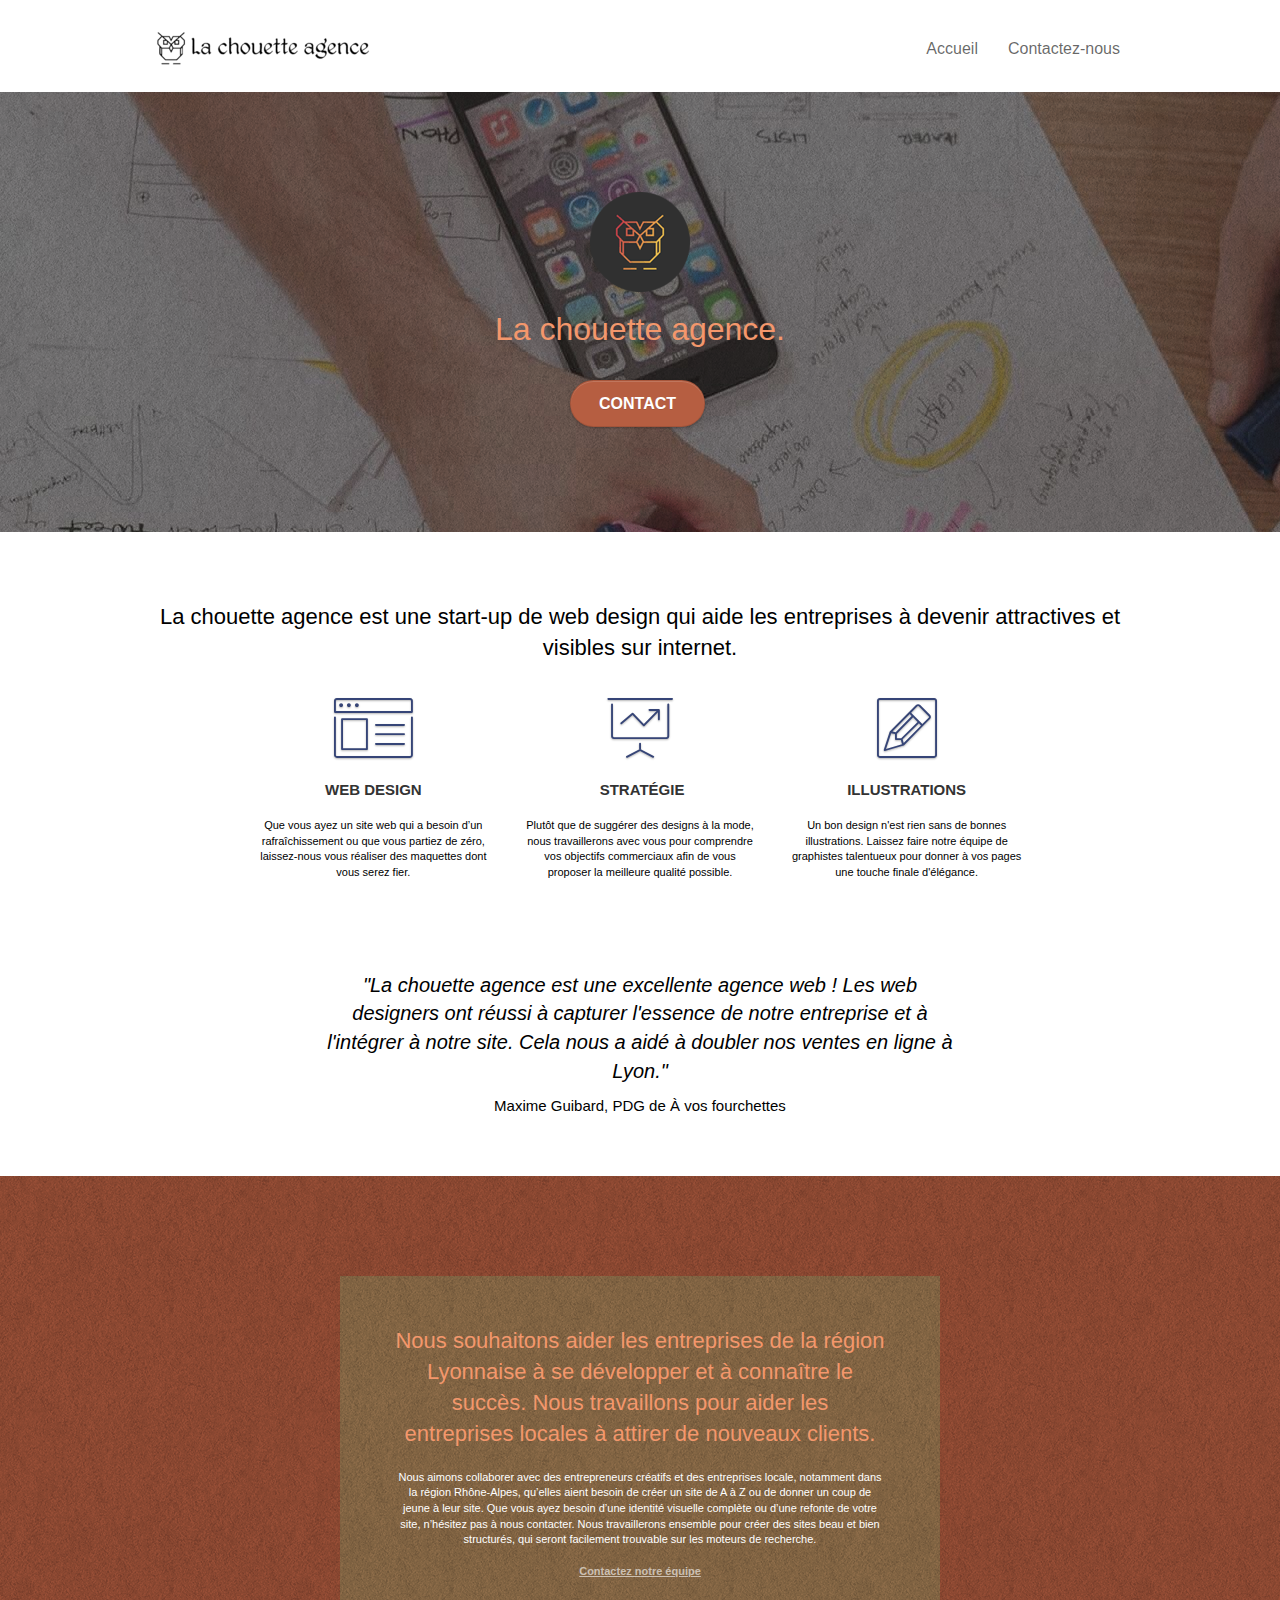
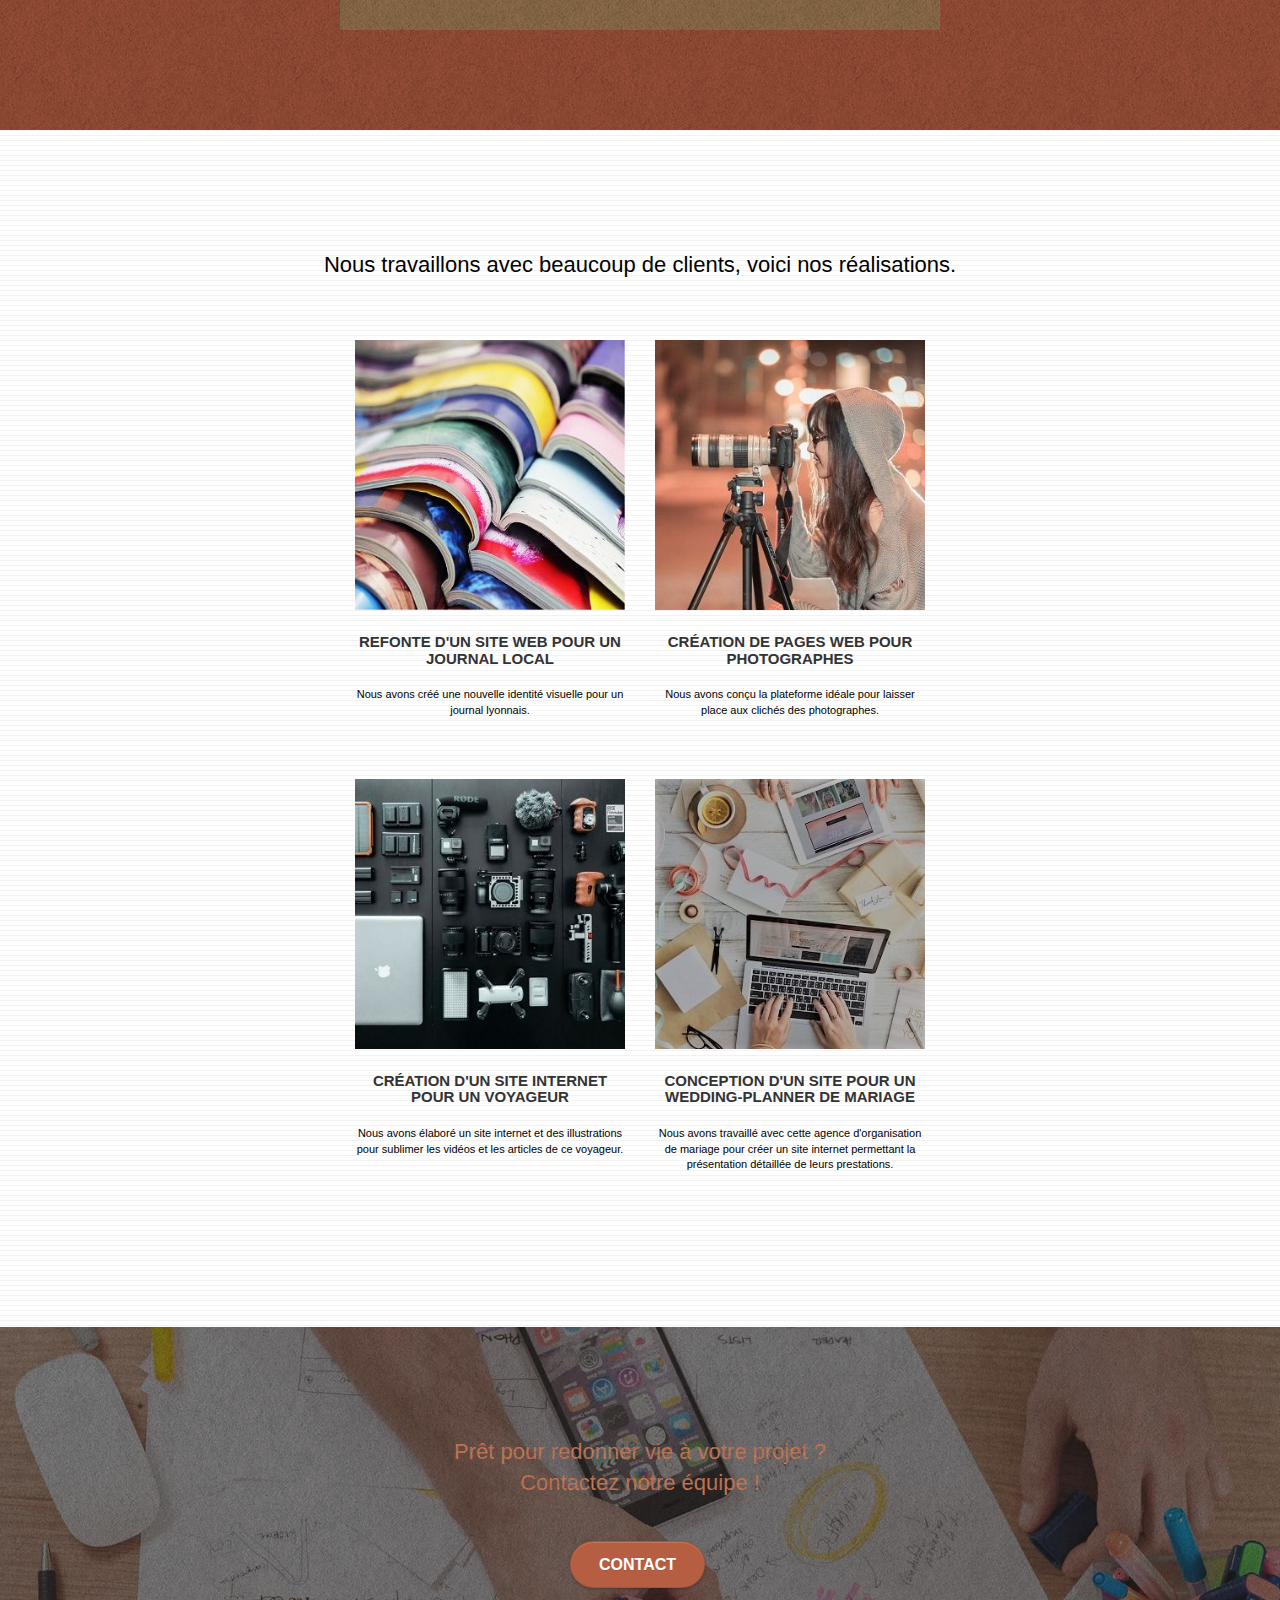
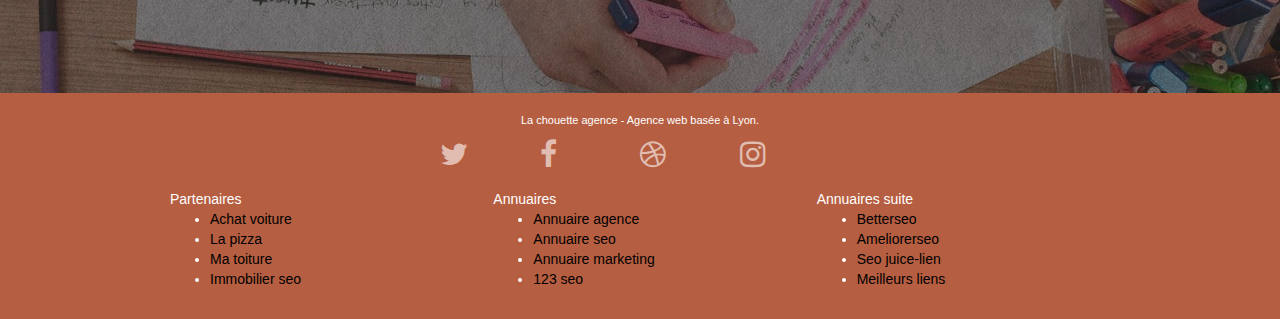
==== index.html @ 9125d3c8 "Test accessibilité" ====
﻿<!doctype html>
<html lang="fr-fr">
<head>
	<meta charset="utf-8">
	<meta name="description" content="La chouette agence est une agence de web design qui aide les entreprises à devenir plus attractives et plus visibles sur internet notamment dans la région lyonnaise">

	<meta name="viewport" content="width=device-width, initial-scale=1.0, viewport-fit=cover">
	<meta name="robots" content="index,follow">
	<link rel="shortcut icon" type="image/png" href="favicon.jpg">

	<!-- Primary Meta Tags -->
	<title>La chouette agence - Entreprise web design Lyon</title>
	<meta name="title" content="La chouette agence - Entreprise web design Lyon">

	<!-- Open Graph / Facebook -->
	<meta property="og:type" content="website">
	<meta property="og:url" content="https://enniota27.github.io/La-Chouette-Agence-SEO/">
	<meta property="og:title" content="La chouette agence - Entreprise web design Lyon">
	<meta property="og:description" content="La chouette agence est une agence de web design qui aide les entreprises à devenir plus attractives et plus visibles sur internet notamment dans la région lyonnaise">
	<meta property="og:image" content="https://enniota27.github.io/La-Chouette-Agence-SEO/img/la-chouette-agence-banniere.jpg">

	<!-- Twitter -->
	<meta property="twitter:card" content="summary_large_image">
	<meta property="twitter:url" content="https://enniota27.github.io/La-Chouette-Agence-SEO/">
	<meta property="twitter:title" content="La chouette agence - Entreprise web design Lyon">
	<meta property="twitter:description" content="La chouette agence est une agence de web design qui aide les entreprises à devenir plus attractives et plus visibles sur internet notamment dans la région lyonnaise">
	<meta property="twitter:image" content="https://enniota27.github.io/La-Chouette-Agence-SEO/img/la-chouette-agence-banniere.jpg">

	<link rel="stylesheet" type="text/css" href="./css/bootstrap.css">
	<link rel="stylesheet" type="text/css" href="style.css">
	<link rel="stylesheet" type="text/css" href="./css/font-awesome.css">
	<link rel="stylesheet" type="text/css" href="./css/et-line.css">

	<script src="./js/jquery-2.1.0.js" defer></script>
	<script src="./js/bootstrap.js" defer></script>
	<script src="./js/blocs.js" defer></script>
	<script src="./js/jquery.touchSwipe.js" defer></script>
	<script src="./js/gmaps.js" defer></script>


	<!-- Analytics -->
	<!-- Analytics END -->

</head>
<body>
	<noscript>Votre navigateur ne supporte pas JavaScript</noscript>
<!-- Principal conteneur -->
<div class="page-container">
    
<!-- bloc-0 -->
<div class="bloc bgc-white l-bloc " id="bloc-0">
	<div class="container bloc-sm">
		<nav class="navbar row">
			<div class="navbar-header">
				<a class="navbar-brand" href="index.html"><img src="img/la-chouette-agence.png" alt="Logo de le la chouette agence"/></a>
					<button id="nav-toggle" type="button" class="ui-navbar-toggle navbar-toggle" data-toggle="collapse" data-target=".navbar-1">
					<span class="sr-only">Toggle navigation</span><span class="icon-bar"></span><span class="icon-bar"></span><span class="icon-bar"></span>
					</button>
			</div>
			<div class="collapse navbar-collapse navbar-1 special-dropdown-nav">
				<ul class="site-navigation nav navbar-nav">
					<li>
						<a href="index.html">Accueil</a>
					</li>
					<li>
						<a href="contact.html">Contactez-nous</a>
					</li>
				</ul>
			</div>
		</nav>
	</div>
</div>
<!-- bloc-0 END -->

<!-- bloc-1-presentation -->
<div class="bloc bgc-dark-slate-blue bg-banniere d-bloc bg-t-edge bloc-bg-texture texture-paper b-parallax" id="bloc-1-hero">
	<div class="container bloc-lg">
		<div class="row tight-width-whitespace">
			<div class="col-sm-12">
				<img src="img/logo.png" class="center-block image-resize-mode" alt="Logo de chouette représentant le logo de le la chouette agence" />
				<h1 class="text-center hero-bloc-text tc-white ">
					La chouette agence.
				</h1>
				<div class="text-center">
					<a href="contact.html" class="btn btn-lg btn-clean btn-rd cta-hero btn-atomic-tangerine" id="cta-hero">Contact</a>
				</div>
			</div>
		</div>
	</div>
</div>
<!-- bloc-1-presentation END -->

<!-- bloc-2-services -->
<div class="bloc bgc-white l-bloc" id="bloc-2-services">
	<div class="container bloc-md">
		<div class="row">
				<div class="col-sm-12 text-center">
					<h2>
						La chouette agence est une start-up de web design qui aide les entreprises à devenir attractives et visibles sur internet.
					</h2>
				</div>
		</div>
		<div class="row voffset-lg med-width-whitespace">
			<div class="col-sm-4">
				<div class="text-center">
					<span class="et-icon-browser sm-shadow icon-dark-slate-blue icons icon-lg"></span>
				</div>
				<h3 class="mg-md text-center">
					Web design
				</h3>
				<p class="text-center ">
					Que vous ayez un site web qui a besoin d&rsquo;un rafraîchissement ou que vous partiez de zéro, laissez-nous vous réaliser des maquettes dont vous serez fier.
				</p>
			</div>
			<div class="col-sm-4">
				<div class="text-center">
					<span class="et-icon-presentation sm-shadow icon-dark-slate-blue icons icon-lg"></span>
				</div>
				<h3 class="mg-md text-center">
					&nbsp;Stratégie
				</h3>
				<p class="text-center ">
					Plutôt que de suggérer des designs à la mode, nous travaillerons avec vous pour comprendre vos objectifs commerciaux afin de vous proposer la meilleure qualité possible.<br>
				</p>
			</div>
			<div class="col-sm-4">
				<div class="text-center">
					<span class="et-icon-edit sm-shadow icon-dark-slate-blue icons icon-lg"></span>
				</div>
				<h3 class="mg-md text-center">
					Illustrations
				</h3>
				<p class="text-center ">
					Un bon design n'est rien sans de bonnes illustrations. Laissez faire notre équipe de graphistes talentueux pour donner à vos pages une touche finale d'élégance.
				</p>
			</div>
		</div>
		<div class="row voffset-lg voffset">
			<div class="col-xs-12 col-md-8 col-md-offset-2 text-center">
				<p class="citation">"La chouette agence est une excellente agence web ! Les web designers ont réussi à capturer l'essence de notre entreprise et à l'intégrer à notre site. Cela nous a aidé à doubler nos ventes en ligne à Lyon."</p>
				<p class="auteur-citation">Maxime Guibard, PDG de À vos fourchettes</p>
			</div>
		</div>
	</div>
</div>
<!-- bloc-2-services END -->

<!-- bloc-3-what-i-do -->
<div class="bloc tc-white bgc-atomic-tangerine bg-presentation d-bloc bloc-bg-texture texture-paper b-parallax" id="bloc-3-what-i-do">
	<div class="container bloc-lg">
		<div class="row tight-width-whitespace black-background">
			<div class="col-sm-12">
				<h2 class="mg-md text-center tc-white">
					Nous souhaitons aider les entreprises de la région Lyonnaise à se développer et à connaître le succès. Nous travaillons pour aider les entreprises locales à attirer de nouveaux clients.
				</h2>
				<p class="text-center white">
					Nous aimons collaborer avec des entrepreneurs créatifs et des entreprises locale, notamment dans la région Rhône-Alpes, qu’elles aient besoin de créer un site de A à Z ou de donner un coup de jeune à leur site. Que vous ayez besoin d’une identité visuelle complète ou d’une refonte de votre site, n’hésitez pas à nous contacter. Nous travaillerons ensemble pour créer des sites beau et bien structurés, qui seront facilement trouvable sur les moteurs de recherche. <br><br><a class="ltc-white bold-link" href="contact.html">Contactez notre équipe</a><br>
				</p>
			</div>
		</div>
	</div>
</div>
<!-- bloc-3-what-i-do END -->

<!-- bloc-4-portfolio -->
<div class="bloc bgc-white bg-lines-h2-bg bg-repeat l-bloc" id="bloc-4-portfolio">
	<div class="container bloc-lg">
		<div class="row">
			<div class="col-sm-12 text-center">
				<h2>Nous travaillons avec beaucoup de clients, voici nos réalisations.</h2>
			</div>
		</div>
		<div class="row tight-width-whitespace portfolio-row">
			<div class="col-sm-6">
				<a href="#" data-lightbox="img/journal.jpg" data-gallery-id="gallery-1" data-caption="Refonte d'un site web pour un journal local" data-frame="snapshot-lb"><img src="img/journal.jpg" alt="Refonte d'un site web journal" class="img-responsive portfolio-thumb" /></a>
				<h3 class="mg-md text-center">
					Refonte d'un site web pour un journal local
				</h3>
				<p class="text-center">
					Nous avons créé une nouvelle identité visuelle pour un journal lyonnais.
				</p>
			</div>
			<div class="col-sm-6">
				<a href="#" data-lightbox="img/photographe.jpg" data-gallery-id="gallery-1" data-caption="Création d'un site web pour photographes" data-frame="snapshot-lb"><img src="img/photographe.jpg" class="img-responsive portfolio-thumb" alt="Création d'un site web pour photographes" /></a>
				<h3 class="mg-md text-center">
					Création de pages web pour photographes
				</h3>
				<p class="text-center">
					Nous avons conçu la plateforme idéale pour laisser place aux clichés des photographes.
				</p>
			</div>
		</div>
		<div class="row tight-width-whitespace portfolio-row">
			<div class="col-sm-6">
				<a href="#" data-lightbox="img/technologie.jpg" data-gallery-id="gallery-1" data-caption="Création d'un site internet pour un voyageur" data-frame="snapshot-lb"><img src="img/technologie.jpg" class="img-responsive portfolio-thumb" alt="Création d'un site web pour voyageur"/></a>
				<h3 class="mg-md text-center">
					Création d'un site internet pour un voyageur
				</h3>
				<p class="text-center">
					Nous avons élaboré un site internet et des illustrations pour sublimer les vidéos et les articles de ce voyageur.
				</p>
			</div>
			<div class="col-sm-6">
				<a href="#" data-lightbox="img/ordinateur.jpg" data-gallery-id="gallery-1" data-caption="Conception d'un site pour une agence de mariage" data-frame="snapshot-lb"><img src="img/ordinateur.jpg" class="img-responsive portfolio-thumb" alt="Création d'un site web pour agence de mariage" /></a>
				<h3 class="mg-md text-center">
					Conception d'un site pour un wedding-planner de mariage
				</h3>
				<p class="text-center">
					Nous avons travaillé avec cette agence d'organisation de mariage pour créer un site internet permettant la présentation détaillée de leurs prestations.
				</p>
			</div>
		</div>
	</div>
</div>
<!-- bloc-4-portfolio END -->

<!-- bloc-5-cta -->
<div class="bloc bgc-dark-slate-blue bg-banniere d-bloc bloc-bg-texture texture-paper" id="bloc-5-cta">
	<div class="container bloc-lg">
		<div class="row">
			<h2 class="mg-md text-center tc-white">
				Prêt pour redonner vie à votre projet ?<br>Contactez notre équipe !
			</h2>
			<div class="col-sm-12 text-center">
				<a href="contact.html" class="btn btn-atomic-tangerine btn-clean btn-rd btn-lg cta-hero">Contact</a>
			</div>
		</div>
	</div>
</div>
<!-- bloc-5-cta END -->

<!-- ScrollToTop Button -->
<a class="bloc-button btn btn-d scrollToTop" onclick="scrollToTarget('1')"><span class="fa fa-chevron-up"></span></a>
<!-- ScrollToTop Button END-->

<!-- Footer - bloc-8 -->
<div class="bloc bgc-atomic-tangerine d-bloc" id="bloc-8">
	<div class="container bloc-sm">
		<div class="row">
			<div class="col-sm-12">
				<p class="text-center white">
					La chouette agence - Agence web basée à Lyon.<br>
				</p>
				<div class="row row-no-gutters social">
					<div class="col-sm-3">
						<div class="text-center">
							<a class="social" href="index.html" alt="Twitter"><span class="fa fa-twitter icon-md"></span></a>
						</div>
					</div>
					<div class="col-sm-3">
						<div class="text-center">
							<a class="social" href="index.html"><span class="fa fa-facebook icon-md"></span></a>
						</div>
					</div>
					<div class="col-sm-3">
						<div class="text-center">
							<a class="social" href="index.html"><span class="fa fa-dribbble icon-md"></span></a>
						</div>
					</div>
					<div class="col-sm-3">
						<div class="text-center">
							<a class="social" href="index.html"><span class="fa fa-instagram icon-md"></span></a>
						</div>
					</div>
				</div>
				<div class="row">
					<br>
					<div class="col-sm-4">
						Partenaires
							<ul>
								<li><a href="voiture.com" rel="follow">Achat voiture</a></li>
								<li><a href="pizza.com" rel="follow">La pizza</a></li>
								<li><a href="matoiture.com" rel="follow">Ma toiture</a></li>
								<li><a href="immobilierseo.com" rel="nofollow">Immobilier seo</a></li>
							</ul>		
					</div>
					<div class="col-sm-4">
						Annuaires
						<ul>
							<li><a href="annuaireagence.com" rel="nofollow">Annuaire agence</a></li>
							<li><a href="annuaireseo.com" rel="nofollow">Annuaire seo</a></li>
							<li><a href="annuairemarketing.com" rel="nofollow">Annuaire marketing</a></li>
							<li><a href="123seoture.com" rel="nofollow">123 seo</a></li>
						</ul>
					</div>
					<div class="col-sm-4">
						Annuaires suite
						<ul>
							<li><a href="betterseo.com" rel="nofollow">Betterseo</a></li>
							<li><a href="ameliorerseo.com" rel="nofollow">Ameliorerseo</a></li>
							<li><a href="seojuicelien.com" rel="nofollow">Seo juice-lien</a></li>
							<li><a href="meilleursliens.com" rel="nofollow">Meilleurs liens</a></li>
						</ul>
					</div>
				</div>
			</div>
		</div>
	</div>
</div>
<!-- Footer - bloc-8 END -->

</div>
<!-- Principal conteneur END -->
    

</body>
</html>
---- style.css ----
body {
    margin: 0;
    padding: 0;
    background: #fff;
    overflow-x: hidden;
    -webkit-font-smoothing: antialiased;
    -moz-osx-font-smoothing: grayscale
}

.citation {
    font-size:20px;
    font-style:italic;
}
.auteur-citation{
    font-size:15px;
}

a,
button {
    transition: all .3s ease-in-out;
    outline: 0
}

a:hover {
    text-decoration: none;
    cursor: pointer
}

#page-loading-blocs-notifaction {
    position: fixed;
    top: 0;
    bottom: 0;
    width: 100%;
    z-index: 100000;
    background: #fff url(img/pageload-spinner.gif) no-repeat center center
}

.bloc {
    width: 100%;
    clear: both;
    background: 50% 50% no-repeat;
    padding: 0 50px;
    -webkit-background-size: cover;
    -moz-background-size: cover;
    -o-background-size: cover;
    background-size: cover;
    position: relative
}

.bloc .container {
    padding-left: 0;
    padding-right: 0
}

.bloc-lg {
    padding: 100px 50px
}

.bloc-md {
    padding: 50px
}

.bloc-sm {
    padding: 20px 50px
}

.bg-b-edge,
.bg-br-edge,
.bg-center,
.bg-l-edge,
.bg-r-edge,
.bg-repeat,
.bg-t-edge,
.bg-tr-edge {
    -webkit-background-size: auto;
    -moz-background-size: auto;
    -o-background-size: auto;
    background-size: auto
}

.bg-repeat {
    background: repeat
}

.bg-t-edge {
    background: top no-repeat
}

.bloc-bg-texture::before {
    content: "";
    background-size: 2px 2px;
    position: absolute;
    top: 0;
    bottom: 0;
    left: 0;
    right: 0
}

.texture-paper::before {
    background: url(img/texture-paper.png);
    background-size: 280px 280px
}

.b-parallax {
    background-attachment: fixed
}

.d-bloc {
    color: rgb(255, 255, 255)
}

.d-bloc button:hover {
    color: rgba(255, 255, 255, .9)
}

.d-bloc .icon-round {
    border-color: rgba(255, 255, 255, .9)
}

.d-bloc .a-btn,
.d-bloc .navbar a,
.d-bloc .navbar-brand,
.d-bloc a .icon-lg,
.d-bloc a .icon-md,
.d-bloc a .icon-sm,
.d-bloc h1 a,
.d-bloc h2 a,
.d-bloc h3 a,
.d-bloc h4 a,
.d-bloc h5 a,
.d-bloc h6 a,
.d-bloc p a {
    color: rgba(255, 255, 255, .6)
}

.d-bloc .a-btn:hover,
.d-bloc .navbar a:hover,
.d-bloc .navbar-brand:hover,
.d-bloc a:hover .icon-lg,
.d-bloc a:hover .icon-md,
.d-bloc a:hover .icon-sm,
.d-bloc h1 a:hover,
.d-bloc h2 a:hover,
.d-bloc h3 a:hover,
.d-bloc h4 a:hover,
.d-bloc h5 a:hover,
.d-bloc h6 a:hover,
.d-bloc p a:hover {
    color: rgba(255, 255, 255, 1)
}

.d-bloc .navbar-toggle .icon-bar {
    background: rgba(255, 255, 255, 1)
}

.d-bloc .panel {
    color: rgba(0, 0, 0, .5)
}

.d-bloc .panel button:hover {
    color: rgba(0, 0, 0, .7)
}

.d-bloc .panel icon {
    border-color: rgba(0, 0, 0, .7)
}

.d-bloc .panel .a-btn {
    color: rgba(0, 0, 0, .6)
}

.d-bloc .panel .a-btn:hover {
    color: rgba(0, 0, 0, 1)
}

.d-bloc .panel,
.l-bloc {
    color: rgba(0, 0, 0, .5)
}

.d-bloc .panel button:hover,
.l-bloc button:hover {
    color: rgba(0, 0, 0, .7)
}

.l-bloc .icon-round {
    border-color: rgba(0, 0, 0, .7)
}

.d-bloc .panel .a-btn,
.l-bloc .a-btn,
.l-bloc .navbar a,
.l-bloc .navbar-brand,
.l-bloc a .icon-lg,
.l-bloc a .icon-md,
.l-bloc a .icon-sm,
.l-bloc h1 a,
.l-bloc h2 a,
.l-bloc h3 a,
.l-bloc h4 a,
.l-bloc h5 a,
.l-bloc h6 a,
.l-bloc p a {
    color: rgba(0, 0, 0, .6)
}

.d-bloc .panel .a-btn:hover,
.l-bloc .a-btn:hover,
.l-bloc .navbar a:hover,
.l-bloc .navbar-brand:hover,
.l-bloc a:hover .icon-lg,
.l-bloc a:hover .icon-md,
.l-bloc a:hover .icon-sm,
.l-bloc h1 a:hover,
.l-bloc h2 a:hover,
.l-bloc h3 a:hover,
.l-bloc h4 a:hover,
.l-bloc h5 a:hover,
.l-bloc h6 a:hover,
.l-bloc p a:hover {
    color: rgba(0, 0, 0, 1)
}

.l-bloc .navbar-toggle .icon-bar {
    color: rgba(0, 0, 0, .6)
}

.voffset {
    margin-top: 30px
}

.voffset-lg {
    margin-top: 80px
}

.row-no-gutters {
    margin-right: 0;
    margin-left: 0
}

.row.row-no-gutters>[class*=" col-"],
.row.row-no-gutters>[class^=col-] {
    padding-right: 0;
    padding-left: 0
}

#bloc-1-hero h1 {
    font-size: 32px
}

.navbar {
    margin-bottom: 0;
    z-index: 1
}

.navbar-brand {
    height: auto;
    padding: 3px 15px;
    font-size: 25px;
    font-weight: 600;
    line-height: 44px
}

.navbar-brand img {
    max-height: 200px;
    margin: 0 5px 0 0;
    display: inline
}

.navbar-brand img[src$=svg] {
    min-width: 100px
}

.nav-center .navbar-brand img {
    margin: 0
}

.navbar .nav {
    padding-top: 2px;
    margin-right: -16px;
    float: right;
    z-index: 1
}

.nav>li {
    float: left;
    margin-top: 4px;
    font-size: 16px
}

.navbar-nav .open .dropdown-menu>li>a {
    text-align: inherit
}

.nav>li a:focus,
.nav>li a:hover {
    background: 0 0
}

.navbar-toggle {
    margin: 10px 10px 0 0;
    border: 0
}

.navbar-toggle:hover {
    background: 0 0
}

.navbar-toggle .icon-bar {
    background-color: rgba(0, 0, 0, .5);
    width: 26px
}

.nav-invert .navbar .nav {
    float: left
}

.nav-invert .navbar-brand,
.nav-invert .navbar-header {
    float: right;
    position: relative;
    z-index: 2
}

@media (min-width:768px) {
    .site-navigation {
        position: absolute;
        top: 50%;
        right: 20px;
        transform: translate(0, -50%);
        -webkit-transform: translateY(-50%)
    }
    .nav>li .dropdown-menu a,
    .nav>li .dropdown-menu a:hover {
        color: #484848
    }
    .nav-invert .site-navigation {
        left: 0;
        right: 0
    }
    .nav-center {
        text-align: center
    }
    .nav-center .navbar-header {
        width: 100%
    }
    .nav-center .nav>li,
    .nav-center .navbar-brand,
    .nav-center .navbar-header {
        float: none;
        display: inline-block
    }
    .nav-center .site-navigation {
        position: relative;
        width: 100%;
        right: 0;
        margin-right: 0;
        margin-top: 20px
    }
}

.nav>li>.dropdown a {
    background: 0 0;
    display: block;
    padding: 14px 15px
}

.dropdown-menu .dropdown-menu {
    top: -8px;
    left: 100%
}

.dropdown-menu .dropmenu-flow-right {
    top: 100%;
    left: 0;
    margin-left: -1px;
    border-top-left-radius: 0;
    border-top-right-radius: 0
}

.dropdown-menu .dropdown span {
    border: 4px solid #000;
    border-top-color: transparent;
    border-right-color: transparent;
    border-bottom-color: transparent;
    margin: 6px -5px 0 0;
    float: right
}

.mg-md {
    margin-top: 10px;
    margin-bottom: 20px
}

.mg-lg {
    margin-top: 10px;
    margin-bottom: 40px
}

.btn {
    margin: 0 5px 5px 0
}

.btn-d,
.btn-d:focus,
.btn-d:hover {
    color: #fff;
    background: rgba(0, 0, 0, .3)
}

button {
    outline: 0
}

.btn-rd {
    border-radius: 40px
}

.btn-clean {
    border: 1px solid rgba(0, 0, 0, .08);
    border-bottom-color: rgba(0, 0, 0, .1);
    text-shadow: 0 1px 0 rgba(0, 0, 1, .1);
    box-shadow: 0 1px 3px rgba(0, 0, 1, .25), inset 0 1px 0 0 rgba(255, 255, 255, .15)
}

.icon-md {
    font-size: 30px!important
}

.icon-lg {
    font-size: 60px
}

.sm-shadow {
    text-shadow: 0 1px 2px rgba(0, 0, 0, .3)
}

.panel-rd {
    border-radius: 30px
}

.panel-rd .panel-footer {
    border-radius: 0 0 29px 29px
}

.form-control {
    border-color: rgba(0, 0, 0, .1);
    box-shadow: none
}

.scrollToTop {
    width: 40px;
    height: 40px;
    position: fixed;
    bottom: 20px;
    right: 20px;
    opacity: 0;
    z-index: 500;
    transition: all .3s ease-in-out
}

.scrollToTop span {
    margin-top: 6px
}

.showScrollTop {
    font-size: 14px;
    opacity: 1
}

a[data-lightbox] {
    position: relative;
    display: block;
    text-align: center
}

a[data-lightbox]:hover::before {
    content: "+";
    font-family: HelveticaNeue-Light, "Helvetica Neue Light", "Helvetica Neue", Helvetica, Arial;
    font-size: 32px;
    width: 50px;
    height: 50px;
    margin-left: -25px;
    border-radius: 50%;
    background: rgba(0, 0, 0, .6);
    color: #fff;
    font-weight: 100;
    z-index: 1;
    position: absolute;
    top: 50%;
    transform: translateY(-50%);
    -webkit-transform: translateY(-50%)
}

a[data-lightbox]:hover img {
    opacity: .6;
    -webkit-animation-fill-mode: none;
    animation-fill-mode: none
}

#lightbox-modal {
    display: flex;
    align-items: center
}

#lightbox-modal .modal-dialog {
    width: 90%;
    max-width: 900px;
    margin: 0 auto 0
}

#lightbox-modal .modal-dialog img {
    max-height: 90vh;
    margin: 0 auto
}

.lightbox-caption {
    padding: 20px;
    color: #fff;
    background: rgba(0, 0, 0, .5);
    position: absolute;
    left: 15px;
    right: 15px;
    bottom: 5px
}

.close-lightbox {
    color: #fff;
    font-size: 30px;
    position: absolute;
    top: 20px;
    right: 20px;
    z-index: 20;
    background: rgba(0, 0, 0, .5);
    border: none;
    line-height: 30px;
    padding: 0 9px 5px;
    opacity: .3
}

.close-lightbox:hover,
.next-lightbox:hover,
.prev-lightbox:hover {
    opacity: 1;
    color: #fff
}

.next-lightbox,
.prev-lightbox {
    font-size: 20px;
    color: rgba(255, 255, 255, .9);
    background: rgba(0, 0, 0, .5);
    transition: all .2s ease-in-out;
    position: absolute;
    top: 45%;
    z-index: 1;
    opacity: .4
}

.next-lightbox {
    padding: 6px 8px 1px 13px;
    right: 25px
}

.prev-lightbox {
    padding: 6px 13px 1px 10px;
    left: 25px
}

.snapshot-lb .modal-body {
    padding-bottom: 45px
}

.snapshot-lb .lightbox-caption {
    padding: 0;
    color: rgba(0, 0, 0, .5);
    background: 0 0
}

.btn,
a,
h1,
h2,
h3,
h4,
h5,
h6,
label,
p {
    font-family: helvetica;
    font-weight: 400;
    color: #000
}

.container {
    max-width: 1000px
}

.hero-bloc-text {
    font-size: 38px
}

p {
    font-size: 11px
}

.tight-width-whitespace {
    max-width: 600px;
    margin: auto auto auto auto
}

.h1 {
    font-size: 20px;
    font-family: "Open Sans"
}

.cta-hero {
    margin-top: 22px;
    color: #fff;
    text-transform: uppercase;
    padding: 12px 28px 12px 28px;
    font-size: 16px;
    font-weight: 700
}

.social {
    max-width: 400px;
    margin: auto auto auto auto;
    display: flex;
    justify-content: space-between;
}

h2 {
    font-size: 22px;
    line-height: 1.4em
}

h3 {
    font-size: 15px;
    text-transform: uppercase;
    font-weight: 700;
    color: #333
}

.med-width-whitespace {
    max-width: 800px;
    margin: auto auto auto auto;
    box-shadow: 0 0 0 #000
}

h1 {
    color: #333
}

h4 {
    color: #333
}

.icons {
    margin-bottom: 14px;
    margin-top: 24px
}

.white {
    color: #fff
}

.portfolio-thumb {
    margin-bottom: 24px
}

.portfolio-row {
    margin-bottom: 44px;
    margin-top: 50px
}

.black-background {
    background-color: rgba(165, 147, 99, .7);
    padding: 40px 40px 40px 40px
}

.bold-link {
    font-weight: 900;
    text-decoration: underline
}

.bgc-white {
    background-color: #fff
}

.bgc-dark-slate-blue {
    background-color: #364577
}

.bgc-atomic-tangerine {
    background-color: #B65E41
}

.tc-white {
    color: #F3976C
}

.btn-atomic-tangerine {
    background: #B65E41;
    color: #fff
}

.btn-atomic-tangerine:hover {
    background: #c27956;
    color: #fff
}

.ltc-white {
    color: #fff
}

.ltc-white:hover {
    color: #ccc
}

.ltc-atomic-tangerine {
    color: #B65E41
}

.ltc-atomic-tangerine:hover {
    color: #c27956
}

.icon-dark-slate-blue {
    color: #364577;
    border-color: #364577
}

.bg-dots-bg {
    background-image: url(img/dots-bg.png)
}

.bg-lines-h2-bg {
    background-image: url(img/lines-h2-bg.png)
}

.bg-banniere {
    background-image: url(img/la-chouette-agence-banniere.jpg)
}

.bg-presentation {
    background-image: url(img/image-de-presentation.jpg)
}

@media (max-width:1024px) {
    .bloc {
        padding-left: 20px;
        padding-right: 20px
    }
    .bloc.full-width-bloc {
        padding-left: 0;
        padding-right: 0
    }
}

@media (max-width:992px) and (min-width:768px) {
    .navbar .nav {
        max-width: 80%
    }
    .nav-center.navbar .nav {
        max-width: 100%
    }
}

@media only screen and (min-width:768px) and (max-width:1024px) and (orientation:landscape) {
    .b-parallax {
        background-attachment: scroll
    }
}

@media only screen and (min-width:1024px) and (max-width:1366px) and (-webkit-min-device-pixel-ratio:1.5) {
    .b-parallax {
        background-attachment: scroll
    }
}

@media (max-width:991px) {
    .container {
        width: 100%
    }
    .b-parallax {
        background-attachment: scroll
    }
    #hero-bloc,
    .page-container {
        overflow-x: hidden;
        position: relative
    }
    .bloc-group,
    .bloc-group .bloc {
        display: block;
        width: 100%
    }
    .bloc-fill-screen .fill-bloc-bottom-edge,
    .bloc-fill-screen .fill-bloc-top-edge {
        padding: 0 20px;
    }
}

@media (max-width:767px) {
    .page-container {
        overflow-x: hidden;
        position: relative
    }
    h1,
    h2,
    h3,
    h4,
    h5,
    h6,
    p {
        padding-left: 10px;
        padding-right: 10px
    }
    .b-parallax {
        background-attachment: scroll
    }
    .navbar .nav {
        padding-top: 0;
        border-top: 1px solid rgba(0, 0, 0, .2);
        float: none
    }
    .navbar.row {
        margin-left: 0;
        margin-right: 0
    }
    .site-navigation {
        position: inherit;
        transform: none;
        -webkit-transform: none;
        -ms-transform: none
    }
    .nav>li {
        margin-top: 0;
        border-bottom: 1px solid rgba(0, 0, 0, .1);
        background: rgba(0, 0, 0, .05);
        text-align: left;
        padding-left: 15px;
        width: 100%
    }
    .nav>li:hover {
        background: rgba(0, 0, 0, .08)
    }
    #hero-bloc .navbar .nav {
        background: rgba(0, 0, 0, .8)
    }
    #hero-bloc .navbar .nav a {
        color: rgba(255, 255, 255, .6)
    }
    .hero {
        padding: 50px 0
    }
    .hero-nav {
        left: -1px;
        right: -1px
    }
    .navbar-collapse {
        padding: 0;
        overflow-x: hidden;
        -webkit-box-shadow: none;
        box-shadow: none
    }
    .navbar-brand img {
        max-height: 40px;
        width: auto
    }
    .nav-invert .navbar-header {
        float: none;
        width: 100%
    }
    .nav-invert .navbar-toggle {
        float: left;
        margin-left: 10px
    }
    .bloc {
        padding-left: 0;
        padding-right: 0
    }
    .bloc-lg {
        padding: 40px 0
    }
    .bloc-md,
    .bloc-sm {
        padding-left: 0;
        padding-right: 0
    }
    .bloc-fill-screen .fill-bloc-bottom-edge,
    .bloc-fill-screen .fill-bloc-top-edge {
        padding-left: 0;
        padding-right: 0
    }
    .a-block {
        padding: 0 10px
    }
    .voffset {
        margin-top: 5px
    }
    .voffset-md {
        margin-top: 20px
    }
    .voffset-lg {
        margin-top: 30px
    }
    form {
        padding: 5px
    }
    .close-lightbox {
        display: inline-block
    }
}

@media (max-width:400px) {
    .bloc {
        padding-left: 0;
        padding-right: 0
    }
}
---- css/et-line.css ----
@font-face {
    font-family: et-line;
    src: url(../fonts/et-line.eot);
    src: url(../fonts/et-line.eot?#iefix) format('embedded-opentype'),url(../fonts/et-line.woff2) format('woff2'), url(../fonts/et-line.woff) format('woff'),url(../fonts/et-line.ttf) format('truetype'),url(../fonts/et-line.svg#et-line) format('svg');
    font-weight: 400;
    font-style: normal
}.et-icon-browser,.et-icon-document,.et-icon-dribbble,.et-icon-edit,.et-icon-expand,.et-icon-facebook,.et-icon-focus,.et-icon-global,.et-icon-key,.et-icon-layers,.et-icon-lock,.et-icon-map,.et-icon-presentation,.et-icon-refresh,.et-icon-search,.et-icon-target,.et-icon-twitter,.et-icon-video{font-family:et-line;font-style:normal;font-weight:400;font-variant:normal;text-transform:none;line-height:1;-webkit-font-smoothing:antialiased;-moz-osx-font-smoothing:grayscale;display:inline-block}.et-icon-document:before{content:"\e005"}.et-icon-search:before{content:"\e007"}.et-icon-browser:before{content:"\e00c"}.et-icon-presentation:before{content:"\e00e"}.et-icon-video:before{content:"\e011"}.et-icon-expand:before{content:"\e01a"}.et-icon-focus:before{content:"\e01b"}.et-icon-edit:before{content:"\e01c"}.et-icon-lock:before{content:"\e020"}.et-icon-map:before{content:"\e025"}.et-icon-key:before{content:"\e02c"}.et-icon-layers:before{content:"\e031"}.et-icon-target:before{content:"\e04e"}.et-icon-global:before{content:"\e052"}.et-icon-refresh:before{content:"\e05a"}.et-icon-facebook:before{content:"\e05d"}.et-icon-twitter:before{content:"\e05e"}.et-icon-dribbble:before{content:"\e063"}
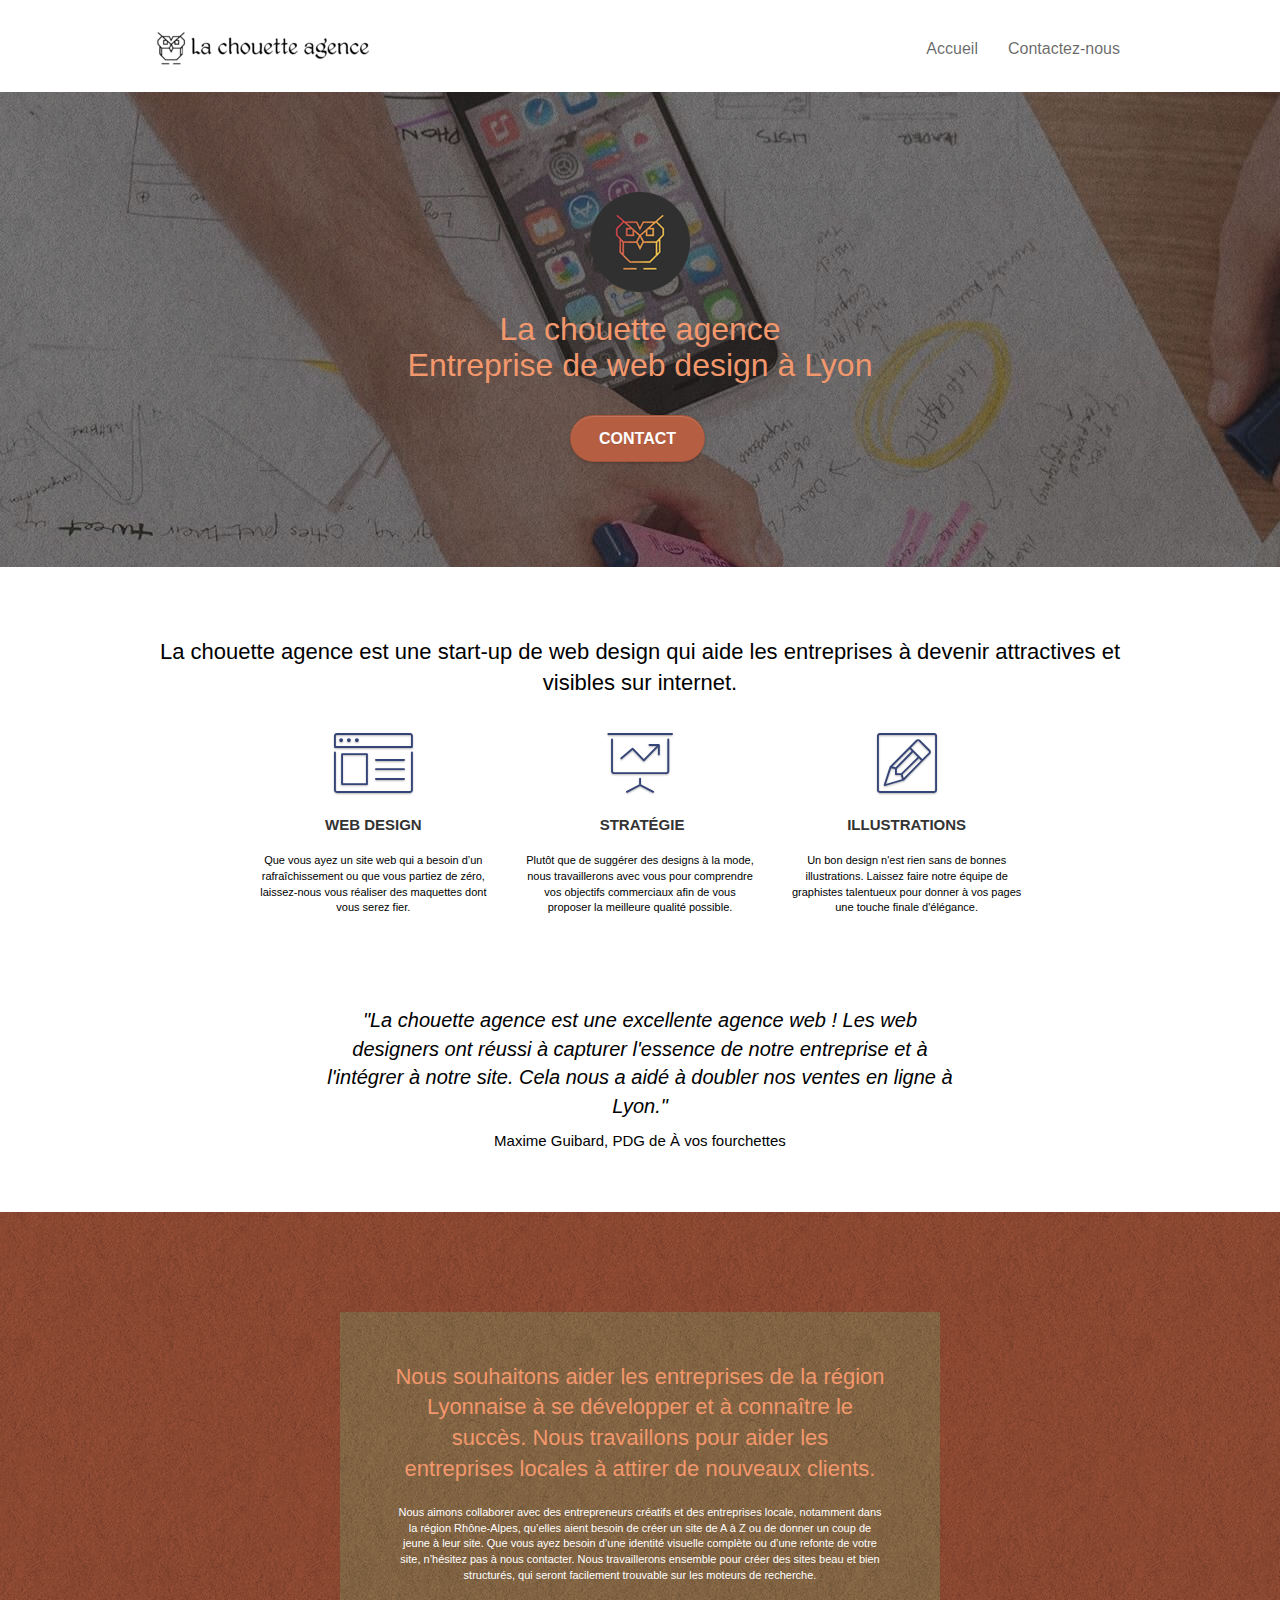
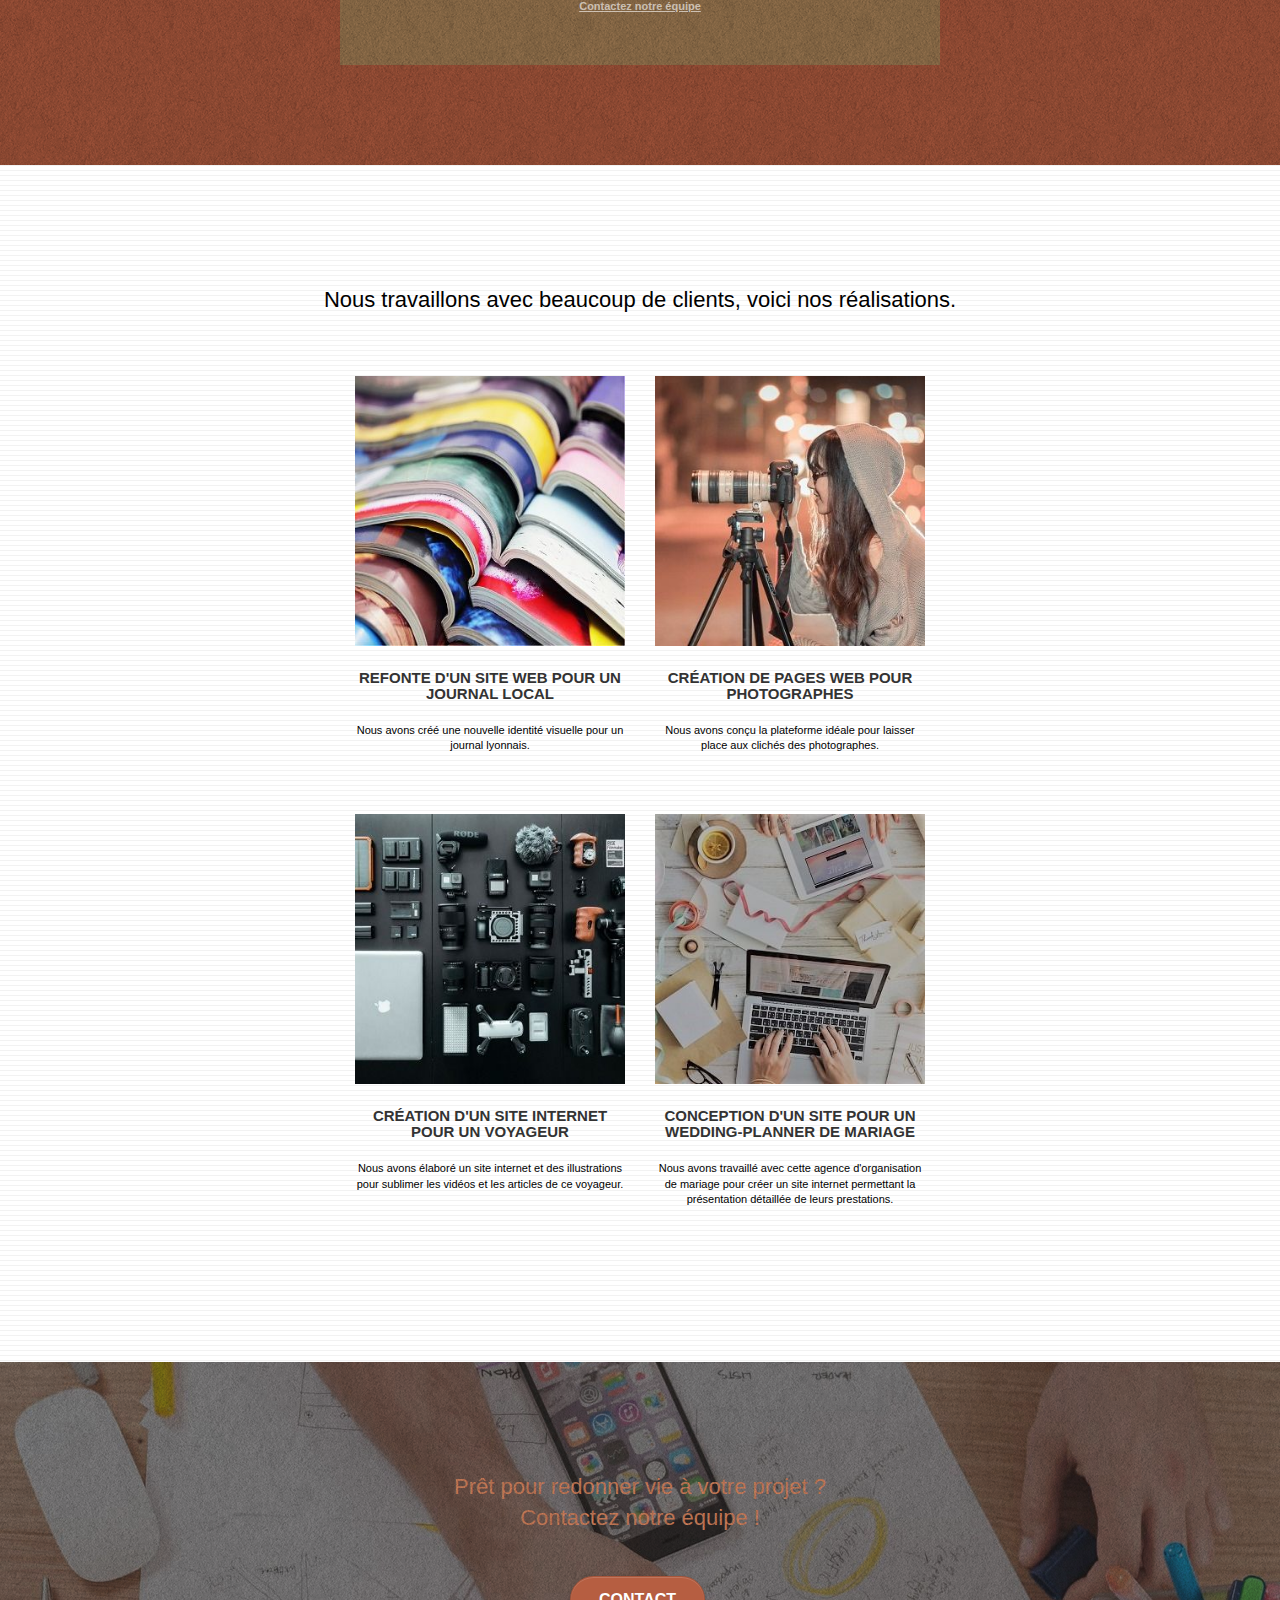
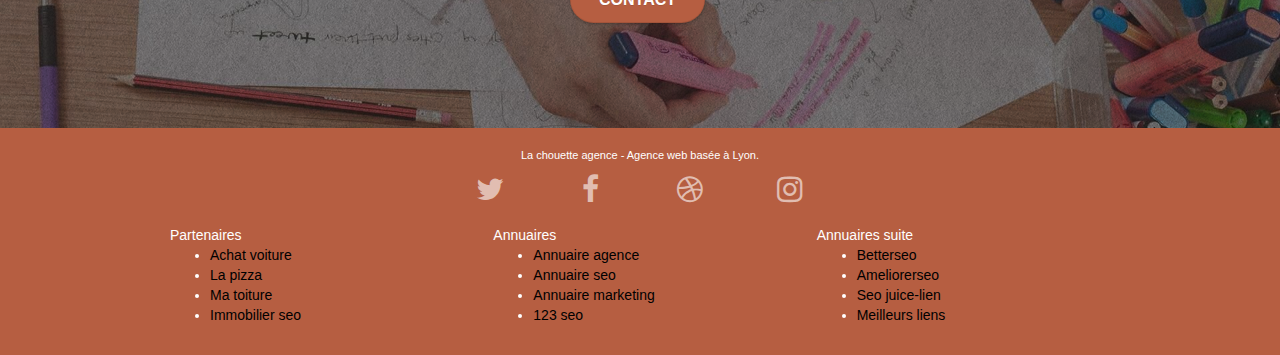
==== commit f88e598f: "Modif police" ====
--- a/index.html
+++ b/index.html
@@ -9,7 +9,7 @@
 	<link rel="shortcut icon" type="image/png" href="favicon.jpg">
 
 	<!-- Primary Meta Tags -->
-	<title>La chouette agence - Entreprise web design Lyon</title>
+	<title>La chouette agence - Entreprise web design à Lyon</title>
 	<meta name="title" content="La chouette agence - Entreprise web design Lyon">
 
 	<!-- Open Graph / Facebook -->
@@ -26,10 +26,10 @@
 	<meta property="twitter:description" content="La chouette agence est une agence de web design qui aide les entreprises à devenir plus attractives et plus visibles sur internet notamment dans la région lyonnaise">
 	<meta property="twitter:image" content="https://enniota27.github.io/La-Chouette-Agence-SEO/img/la-chouette-agence-banniere.jpg">
 
+	<link rel="stylesheet" type="text/css" href="./css/font-awesome.css">
+	<link rel="stylesheet" type="text/css" href="./css/et-line.css">
 	<link rel="stylesheet" type="text/css" href="./css/bootstrap.css">
 	<link rel="stylesheet" type="text/css" href="style.css">
-	<link rel="stylesheet" type="text/css" href="./css/font-awesome.css">
-	<link rel="stylesheet" type="text/css" href="./css/et-line.css">
 
 	<script src="./js/jquery-2.1.0.js" defer></script>
 	<script src="./js/bootstrap.js" defer></script>
@@ -79,7 +79,7 @@
 			<div class="col-sm-12">
 				<img src="img/logo.png" class="center-block image-resize-mode" alt="Logo de chouette représentant le logo de le la chouette agence" />
 				<h1 class="text-center hero-bloc-text tc-white ">
-					La chouette agence.
+					La chouette agence<br>Entreprise de web design à Lyon
 				</h1>
 				<div class="text-center">
 					<a href="contact.html" class="btn btn-lg btn-clean btn-rd cta-hero btn-atomic-tangerine" id="cta-hero">Contact</a>
@@ -244,22 +244,22 @@
 				<div class="row row-no-gutters social">
 					<div class="col-sm-3">
 						<div class="text-center">
-							<a class="social" href="index.html" alt="Twitter"><span class="fa fa-twitter icon-md"></span></a>
+							<a class="social" href="index.html" aria-label="Twitter"><span class="fa fa-twitter icon-md"></span></a>
 						</div>
 					</div>
 					<div class="col-sm-3">
 						<div class="text-center">
-							<a class="social" href="index.html"><span class="fa fa-facebook icon-md"></span></a>
+							<a class="social" href="index.html" aria-label="Facebook"><span class="fa fa-facebook icon-md"></span></a>
 						</div>
 					</div>
 					<div class="col-sm-3">
 						<div class="text-center">
-							<a class="social" href="index.html"><span class="fa fa-dribbble icon-md"></span></a>
+							<a class="social" href="index.html" aria-label="Dribbble"><span class="fa fa-dribbble icon-md"></span></a>
 						</div>
 					</div>
 					<div class="col-sm-3">
 						<div class="text-center">
-							<a class="social" href="index.html"><span class="fa fa-instagram icon-md"></span></a>
+							<a class="social" href="index.html" aria-label="Instagram"><span class="fa fa-instagram icon-md"></span></a>
 						</div>
 					</div>
 				</div>
@@ -268,9 +268,9 @@
 					<div class="col-sm-4">
 						Partenaires
 							<ul>
-								<li><a href="voiture.com" rel="follow">Achat voiture</a></li>
-								<li><a href="pizza.com" rel="follow">La pizza</a></li>
-								<li><a href="matoiture.com" rel="follow">Ma toiture</a></li>
+								<li><a href="voiture.com" rel="nofollow">Achat voiture</a></li>
+								<li><a href="pizza.com" rel="nofollow">La pizza</a></li>
+								<li><a href="matoiture.com" rel="nofollow">Ma toiture</a></li>
 								<li><a href="immobilierseo.com" rel="nofollow">Immobilier seo</a></li>
 							</ul>		
 					</div>
--- a/css/et-line.css
+++ b/css/et-line.css
@@ -3,5 +3,6 @@
     src: url(../fonts/et-line.eot);
     src: url(../fonts/et-line.eot?#iefix) format('embedded-opentype'),url(../fonts/et-line.woff2) format('woff2'), url(../fonts/et-line.woff) format('woff'),url(../fonts/et-line.ttf) format('truetype'),url(../fonts/et-line.svg#et-line) format('svg');
     font-weight: 400;
-    font-style: normal
+    font-style: normal;
+    font-display: swap
 }.et-icon-browser,.et-icon-document,.et-icon-dribbble,.et-icon-edit,.et-icon-expand,.et-icon-facebook,.et-icon-focus,.et-icon-global,.et-icon-key,.et-icon-layers,.et-icon-lock,.et-icon-map,.et-icon-presentation,.et-icon-refresh,.et-icon-search,.et-icon-target,.et-icon-twitter,.et-icon-video{font-family:et-line;font-style:normal;font-weight:400;font-variant:normal;text-transform:none;line-height:1;-webkit-font-smoothing:antialiased;-moz-osx-font-smoothing:grayscale;display:inline-block}.et-icon-document:before{content:"\e005"}.et-icon-search:before{content:"\e007"}.et-icon-browser:before{content:"\e00c"}.et-icon-presentation:before{content:"\e00e"}.et-icon-video:before{content:"\e011"}.et-icon-expand:before{content:"\e01a"}.et-icon-focus:before{content:"\e01b"}.et-icon-edit:before{content:"\e01c"}.et-icon-lock:before{content:"\e020"}.et-icon-map:before{content:"\e025"}.et-icon-key:before{content:"\e02c"}.et-icon-layers:before{content:"\e031"}.et-icon-target:before{content:"\e04e"}.et-icon-global:before{content:"\e052"}.et-icon-refresh:before{content:"\e05a"}.et-icon-facebook:before{content:"\e05d"}.et-icon-twitter:before{content:"\e05e"}.et-icon-dribbble:before{content:"\e063"}--- a/style.css
+++ b/style.css
@@ -4,7 +4,7 @@
     background: #fff;
     overflow-x: hidden;
     -webkit-font-smoothing: antialiased;
-    -moz-osx-font-smoothing: grayscale
+    -moz-osx-font-smoothing: grayscale;
 }
 
 .citation {
@@ -626,8 +626,10 @@
 .social {
     max-width: 400px;
     margin: auto auto auto auto;
-    display: flex;
-    justify-content: space-between;
+}
+
+.access{
+    color:#fff
 }
 
 h2 {
@@ -919,4 +921,12 @@
         padding-left: 0;
         padding-right: 0
     }
-}+}
+
+@media (max-width:768px) {
+    .social {
+        display: flex;
+        justify-content: space-between;
+    }
+}
+
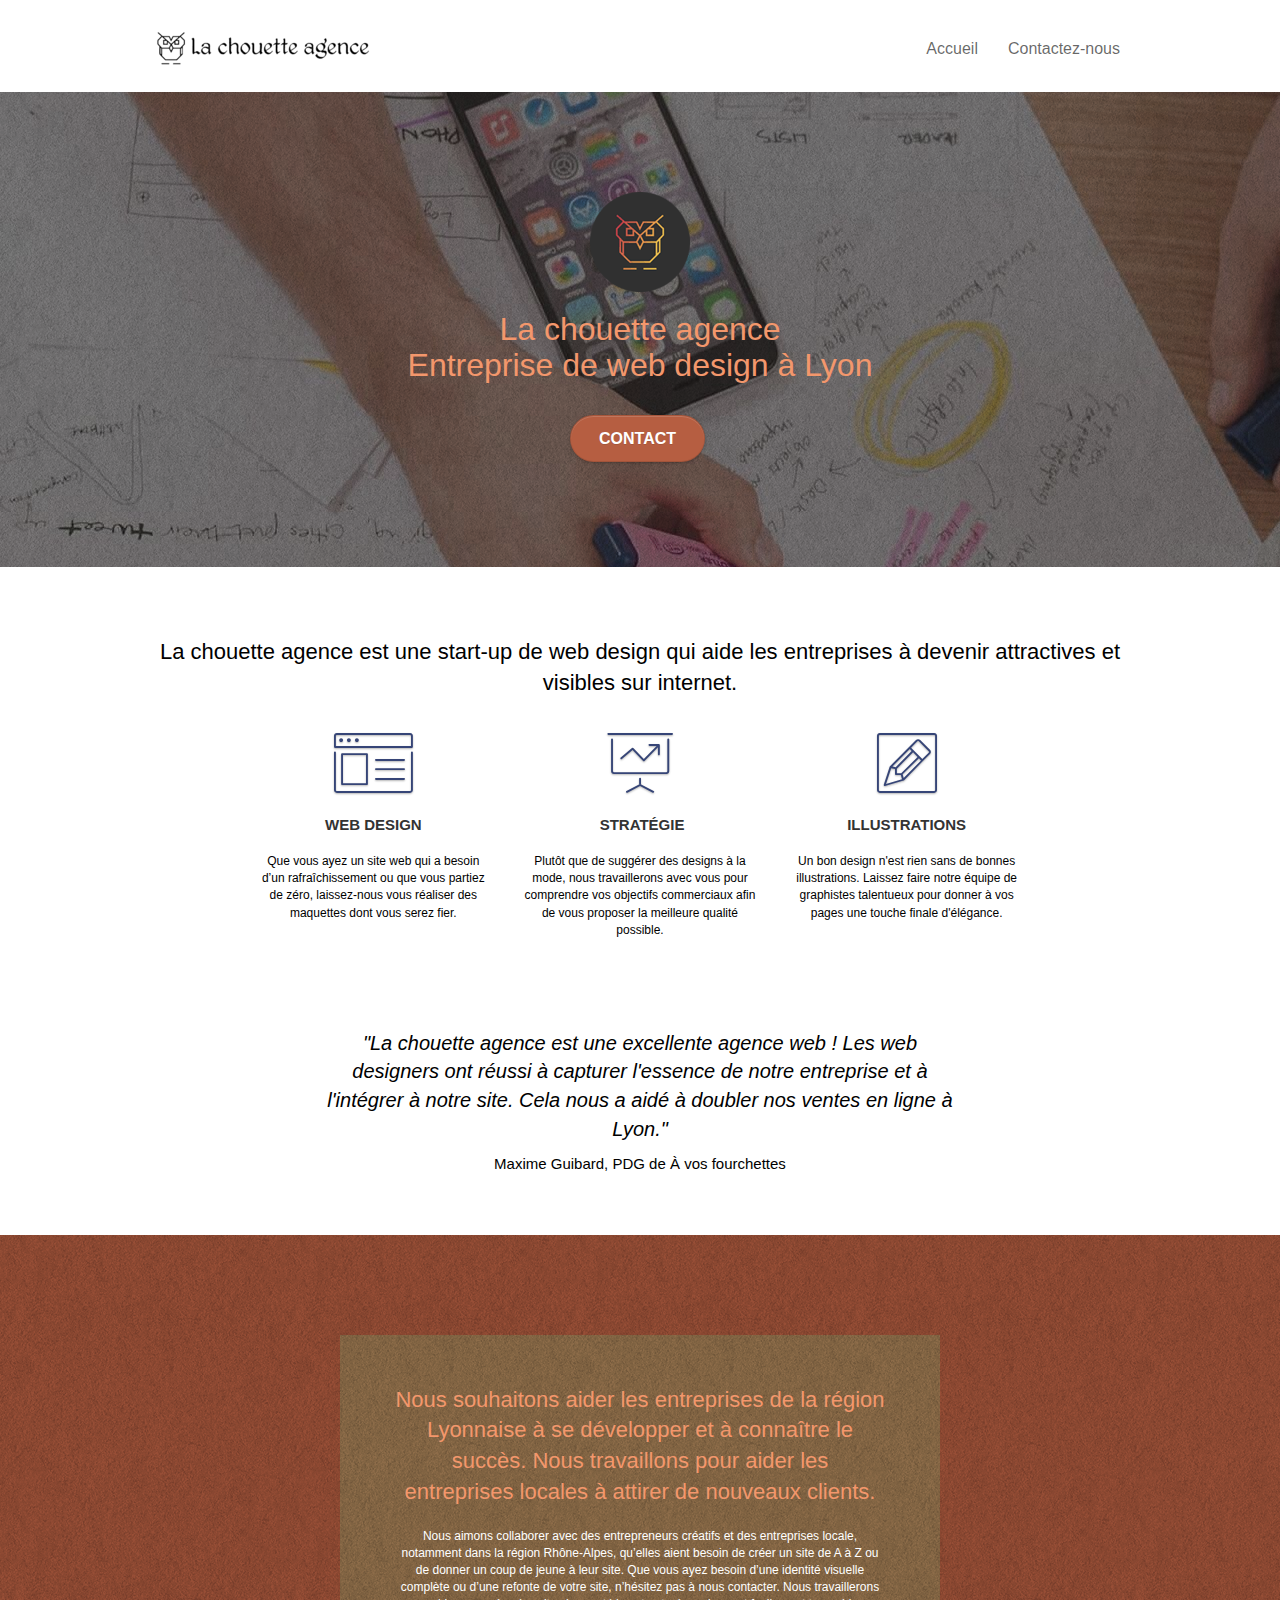
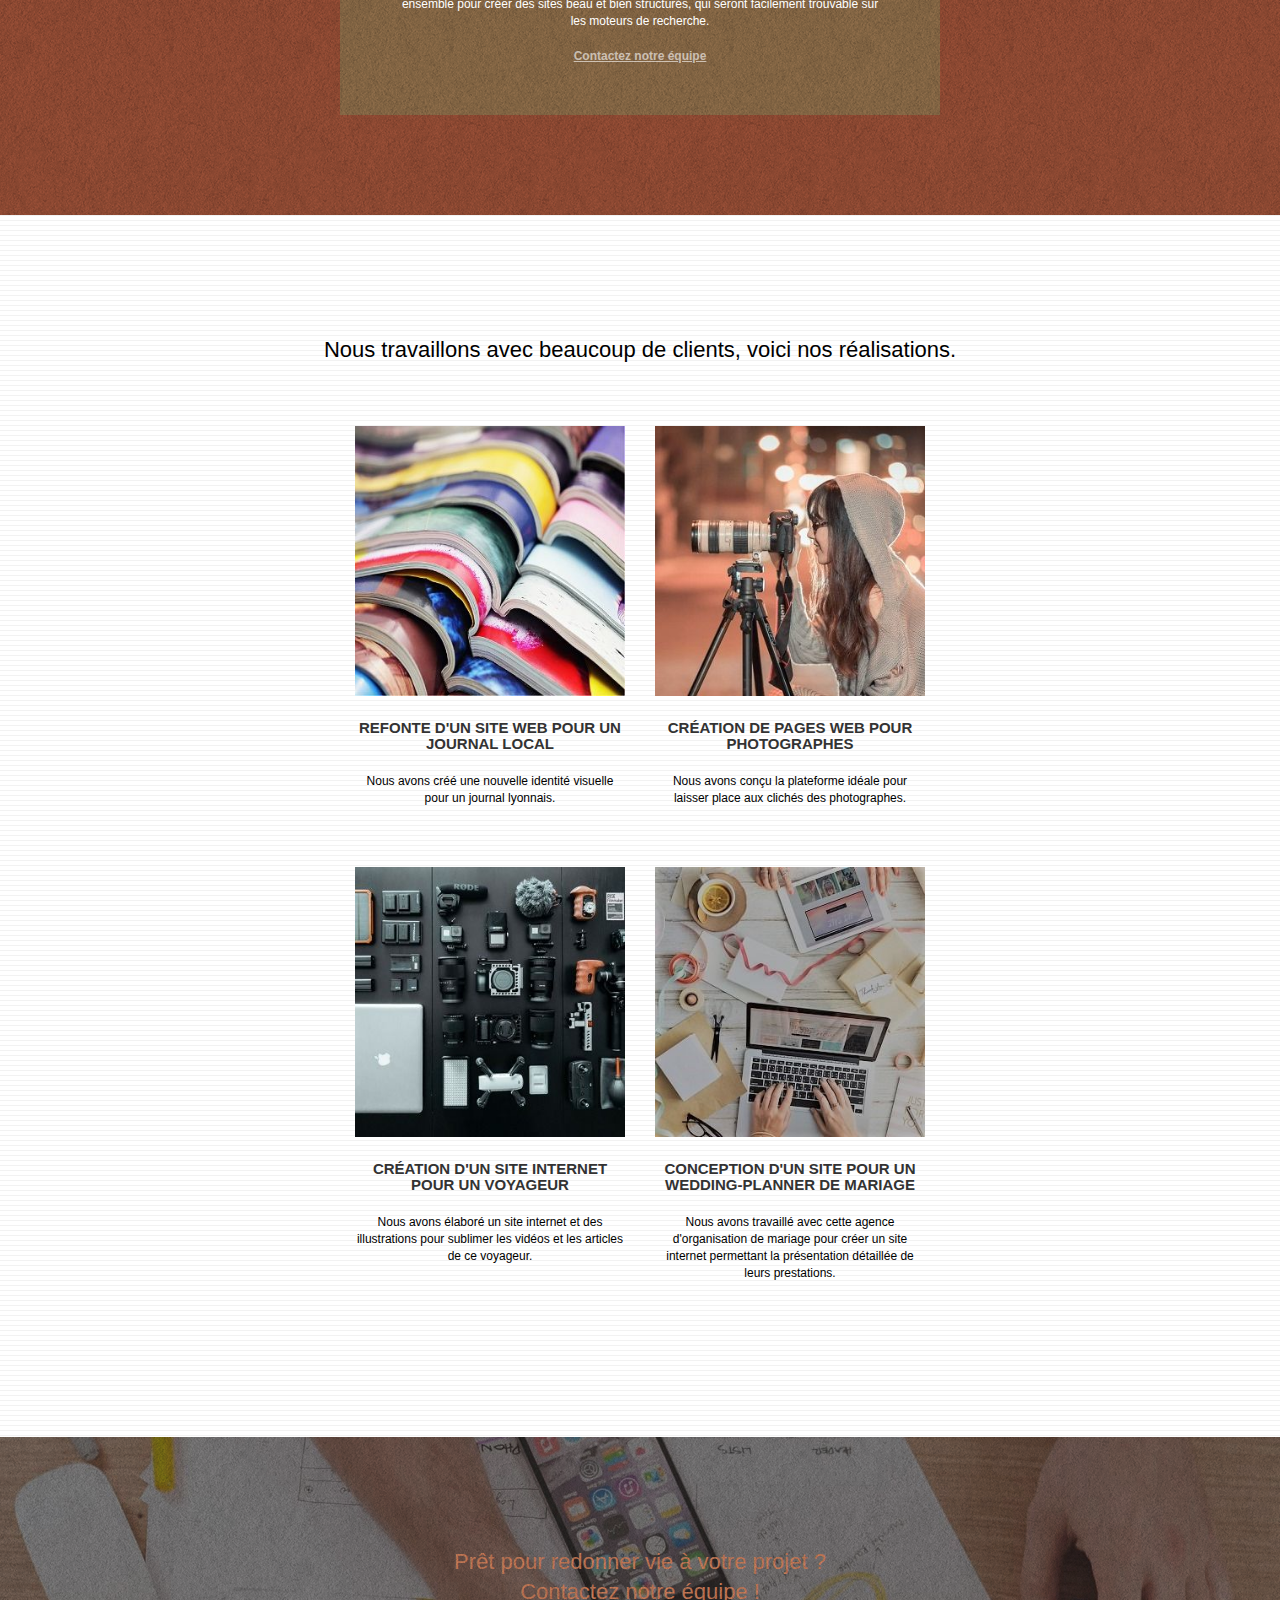
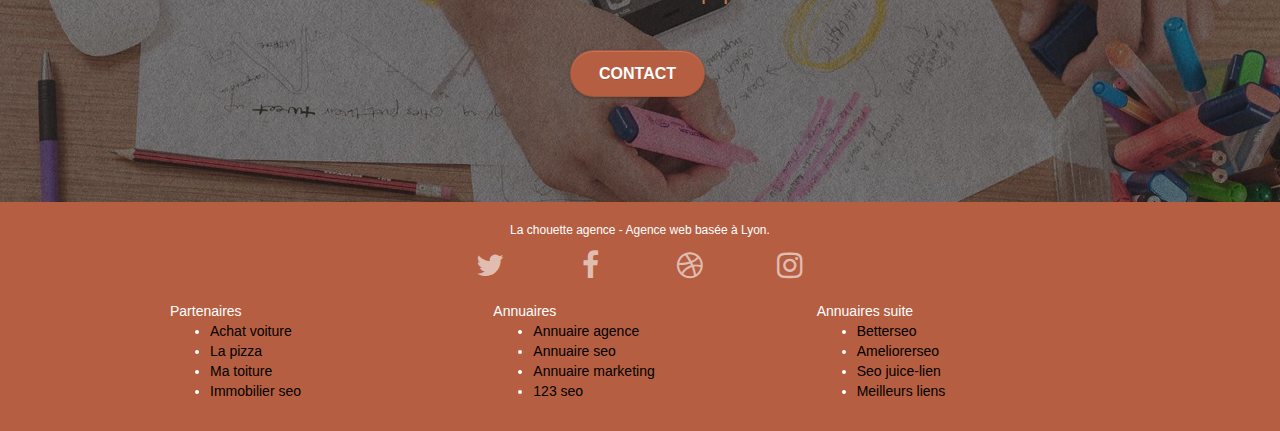
==== commit cf41f1c7: "Modif taille police pour le mobile friendly + espacement des liens" ====
--- a/index.html
+++ b/index.html
@@ -267,7 +267,7 @@
 					<br>
 					<div class="col-sm-4">
 						Partenaires
-							<ul>
+							<ul class="espace">
 								<li><a href="voiture.com" rel="nofollow">Achat voiture</a></li>
 								<li><a href="pizza.com" rel="nofollow">La pizza</a></li>
 								<li><a href="matoiture.com" rel="nofollow">Ma toiture</a></li>
--- a/style.css
+++ b/style.css
@@ -601,7 +601,7 @@
 }
 
 p {
-    font-size: 11px
+    font-size: 12px
 }
 
 .tight-width-whitespace {
@@ -928,5 +928,8 @@
         display: flex;
         justify-content: space-between;
     }
-}
-
+    .espace>li {
+        margin-bottom:30px;
+    }
+}
+
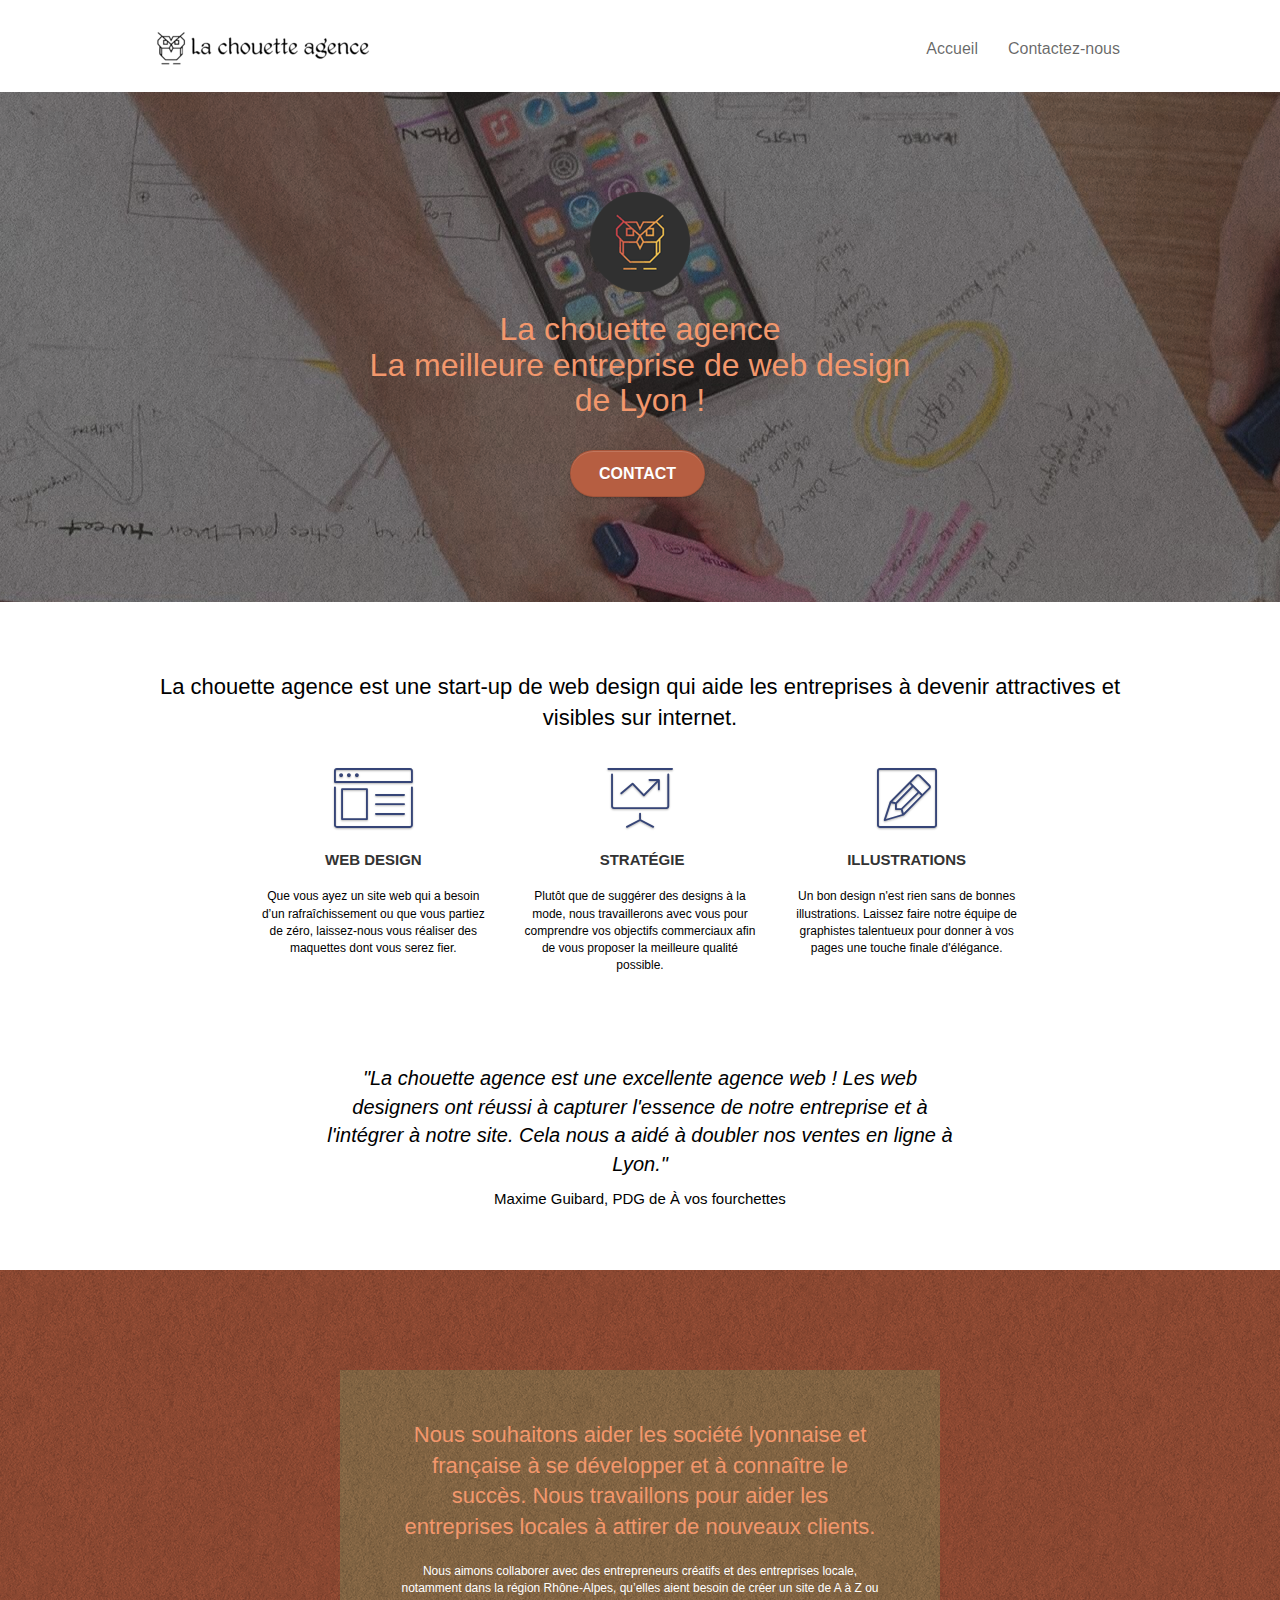
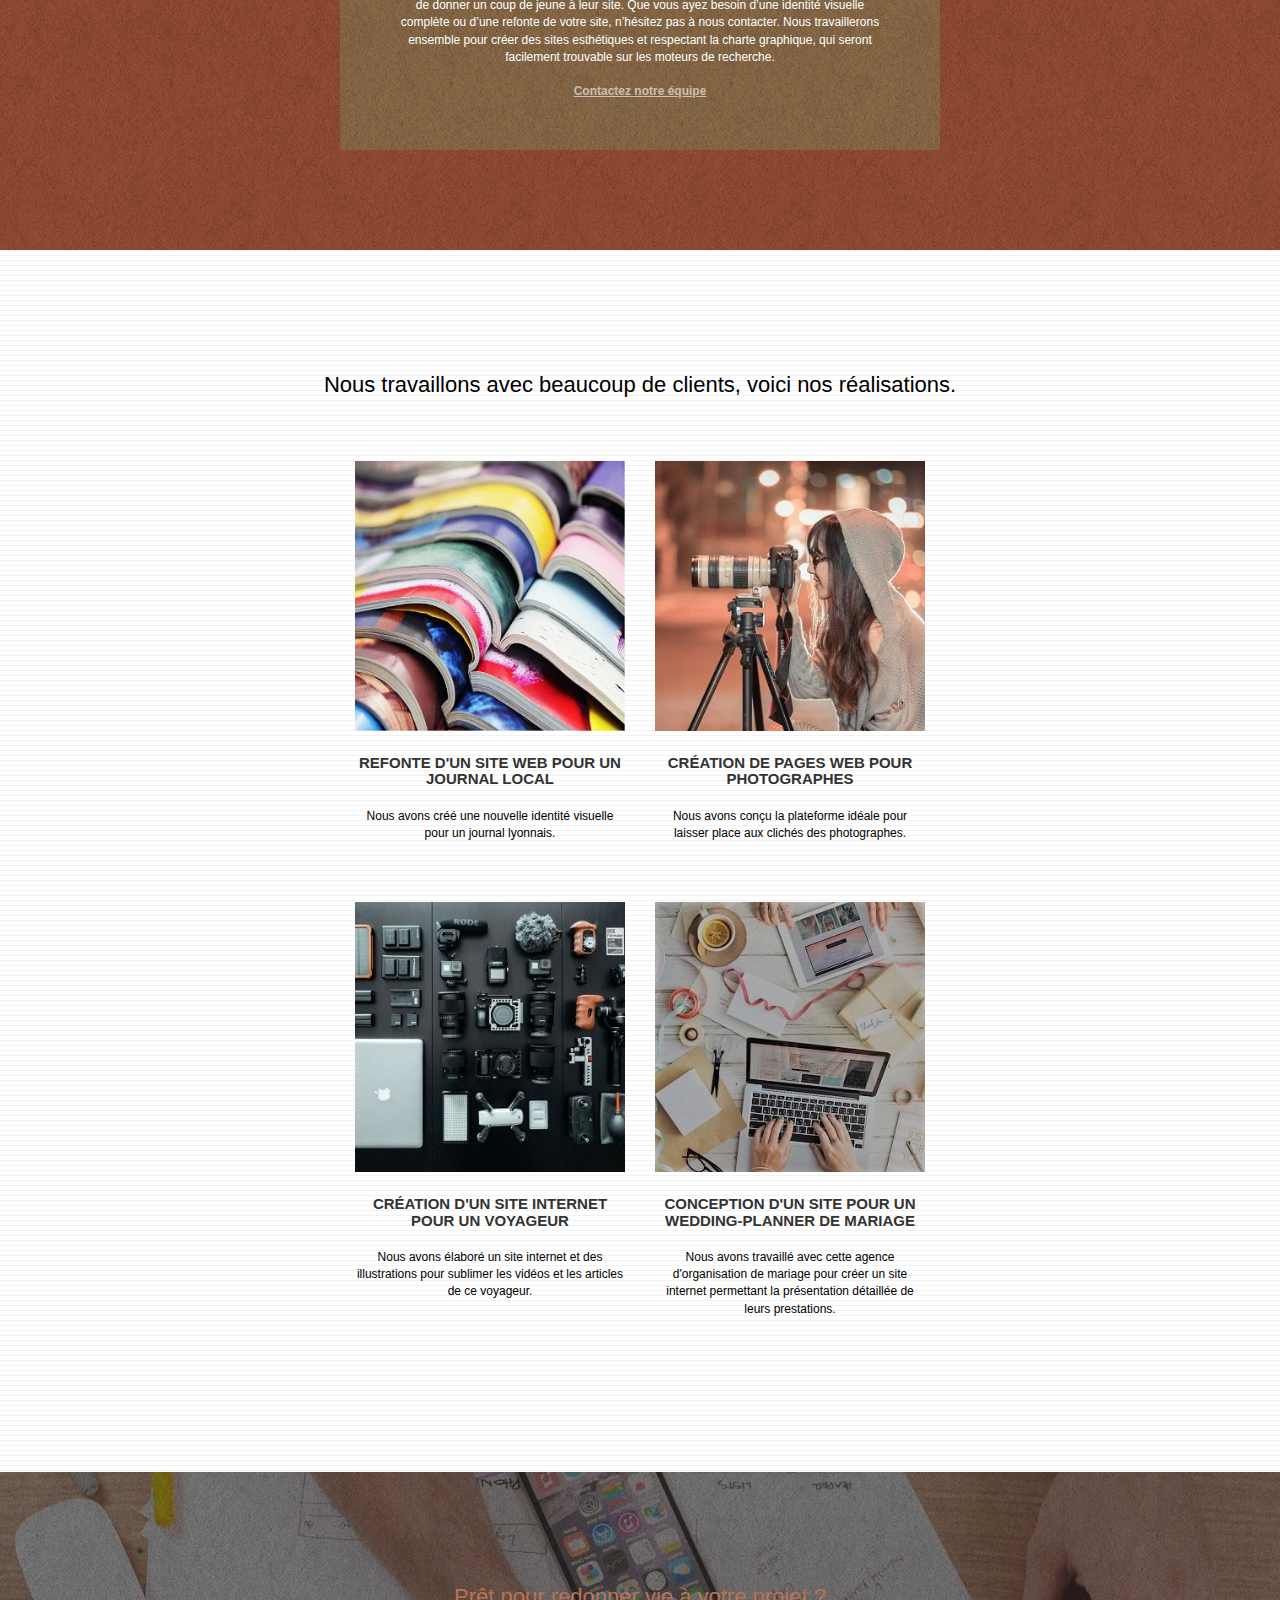
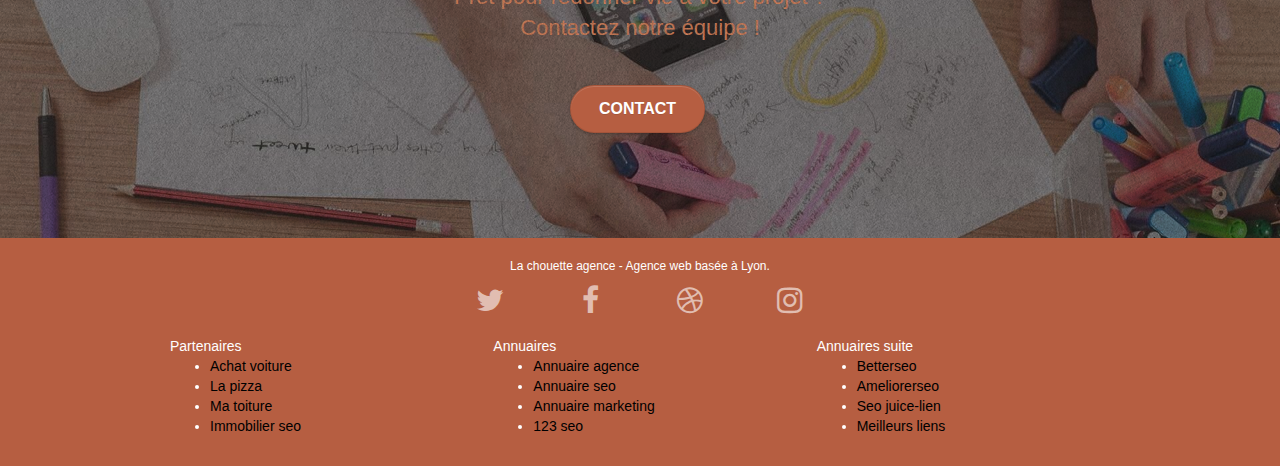
==== commit 41fe958c: "Finalisation" ====
--- a/index.html
+++ b/index.html
@@ -2,7 +2,7 @@
 <html lang="fr-fr">
 <head>
 	<meta charset="utf-8">
-	<meta name="description" content="La chouette agence est une agence de web design qui aide les entreprises à devenir plus attractives et plus visibles sur internet notamment dans la région lyonnaise">
+	<meta name="description" content="La chouette agence est une strat-up qui aide les entreprises à devenir plus attractives et plus visibles sur internet grâce à la création de site web notamment dans la région lyonnaise">
 
 	<meta name="viewport" content="width=device-width, initial-scale=1.0, viewport-fit=cover">
 	<meta name="robots" content="index,follow">
@@ -10,20 +10,20 @@
 
 	<!-- Primary Meta Tags -->
 	<title>La chouette agence - Entreprise web design à Lyon</title>
-	<meta name="title" content="La chouette agence - Entreprise web design Lyon">
+	<meta name="title" content="La chouette agence - Entreprise web design à Lyon">
 
 	<!-- Open Graph / Facebook -->
 	<meta property="og:type" content="website">
 	<meta property="og:url" content="https://enniota27.github.io/La-Chouette-Agence-SEO/">
-	<meta property="og:title" content="La chouette agence - Entreprise web design Lyon">
-	<meta property="og:description" content="La chouette agence est une agence de web design qui aide les entreprises à devenir plus attractives et plus visibles sur internet notamment dans la région lyonnaise">
+	<meta property="og:title" content="La chouette agence - Entreprise web design à Lyon">
+	<meta property="og:description" content="La chouette agence est une strat-up qui aide les entreprises à devenir plus attractives et plus visibles sur internet grâce à la création de site web notamment dans la région lyonnaise">
 	<meta property="og:image" content="https://enniota27.github.io/La-Chouette-Agence-SEO/img/la-chouette-agence-banniere.jpg">
 
 	<!-- Twitter -->
 	<meta property="twitter:card" content="summary_large_image">
 	<meta property="twitter:url" content="https://enniota27.github.io/La-Chouette-Agence-SEO/">
-	<meta property="twitter:title" content="La chouette agence - Entreprise web design Lyon">
-	<meta property="twitter:description" content="La chouette agence est une agence de web design qui aide les entreprises à devenir plus attractives et plus visibles sur internet notamment dans la région lyonnaise">
+	<meta property="twitter:title" content="La chouette agence - Entreprise web design à Lyon">
+	<meta property="twitter:description" content="La chouette agence est une strat-up qui aide les entreprises à devenir plus attractives et plus visibles sur internet grâce à la création de site web notamment dans la région lyonnaise">
 	<meta property="twitter:image" content="https://enniota27.github.io/La-Chouette-Agence-SEO/img/la-chouette-agence-banniere.jpg">
 
 	<link rel="stylesheet" type="text/css" href="./css/font-awesome.css">
@@ -79,7 +79,7 @@
 			<div class="col-sm-12">
 				<img src="img/logo.png" class="center-block image-resize-mode" alt="Logo de chouette représentant le logo de le la chouette agence" />
 				<h1 class="text-center hero-bloc-text tc-white ">
-					La chouette agence<br>Entreprise de web design à Lyon
+					La chouette agence<br>La meilleure entreprise de web design de Lyon !
 				</h1>
 				<div class="text-center">
 					<a href="contact.html" class="btn btn-lg btn-clean btn-rd cta-hero btn-atomic-tangerine" id="cta-hero">Contact</a>
@@ -151,10 +151,10 @@
 		<div class="row tight-width-whitespace black-background">
 			<div class="col-sm-12">
 				<h2 class="mg-md text-center tc-white">
-					Nous souhaitons aider les entreprises de la région Lyonnaise à se développer et à connaître le succès. Nous travaillons pour aider les entreprises locales à attirer de nouveaux clients.
+					Nous souhaitons aider les société lyonnaise et française à se développer et à connaître le succès. Nous travaillons pour aider les entreprises locales à attirer de nouveaux clients.
 				</h2>
 				<p class="text-center white">
-					Nous aimons collaborer avec des entrepreneurs créatifs et des entreprises locale, notamment dans la région Rhône-Alpes, qu’elles aient besoin de créer un site de A à Z ou de donner un coup de jeune à leur site. Que vous ayez besoin d’une identité visuelle complète ou d’une refonte de votre site, n’hésitez pas à nous contacter. Nous travaillerons ensemble pour créer des sites beau et bien structurés, qui seront facilement trouvable sur les moteurs de recherche. <br><br><a class="ltc-white bold-link" href="contact.html">Contactez notre équipe</a><br>
+					Nous aimons collaborer avec des entrepreneurs créatifs et des entreprises locale, notamment dans la région Rhône-Alpes, qu’elles aient besoin de créer un site de A à Z ou de donner un coup de jeune à leur site. Que vous ayez besoin d’une identité visuelle complète ou d’une refonte de votre site, n’hésitez pas à nous contacter. Nous travaillerons ensemble pour créer des sites esthétiques et respectant la charte graphique, qui seront facilement trouvable sur les moteurs de recherche. <br><br><a class="ltc-white bold-link" href="contact.html">Contactez notre équipe</a><br>
 				</p>
 			</div>
 		</div>
@@ -276,7 +276,7 @@
 					</div>
 					<div class="col-sm-4">
 						Annuaires
-						<ul>
+						<ul class="espace">
 							<li><a href="annuaireagence.com" rel="nofollow">Annuaire agence</a></li>
 							<li><a href="annuaireseo.com" rel="nofollow">Annuaire seo</a></li>
 							<li><a href="annuairemarketing.com" rel="nofollow">Annuaire marketing</a></li>
@@ -285,7 +285,7 @@
 					</div>
 					<div class="col-sm-4">
 						Annuaires suite
-						<ul>
+						<ul class="espace">
 							<li><a href="betterseo.com" rel="nofollow">Betterseo</a></li>
 							<li><a href="ameliorerseo.com" rel="nofollow">Ameliorerseo</a></li>
 							<li><a href="seojuicelien.com" rel="nofollow">Seo juice-lien</a></li>
--- a/style.css
+++ b/style.css
@@ -929,7 +929,7 @@
         justify-content: space-between;
     }
     .espace>li {
-        margin-bottom:30px;
-    }
-}
-
+        margin-bottom:20px;
+    }
+}
+
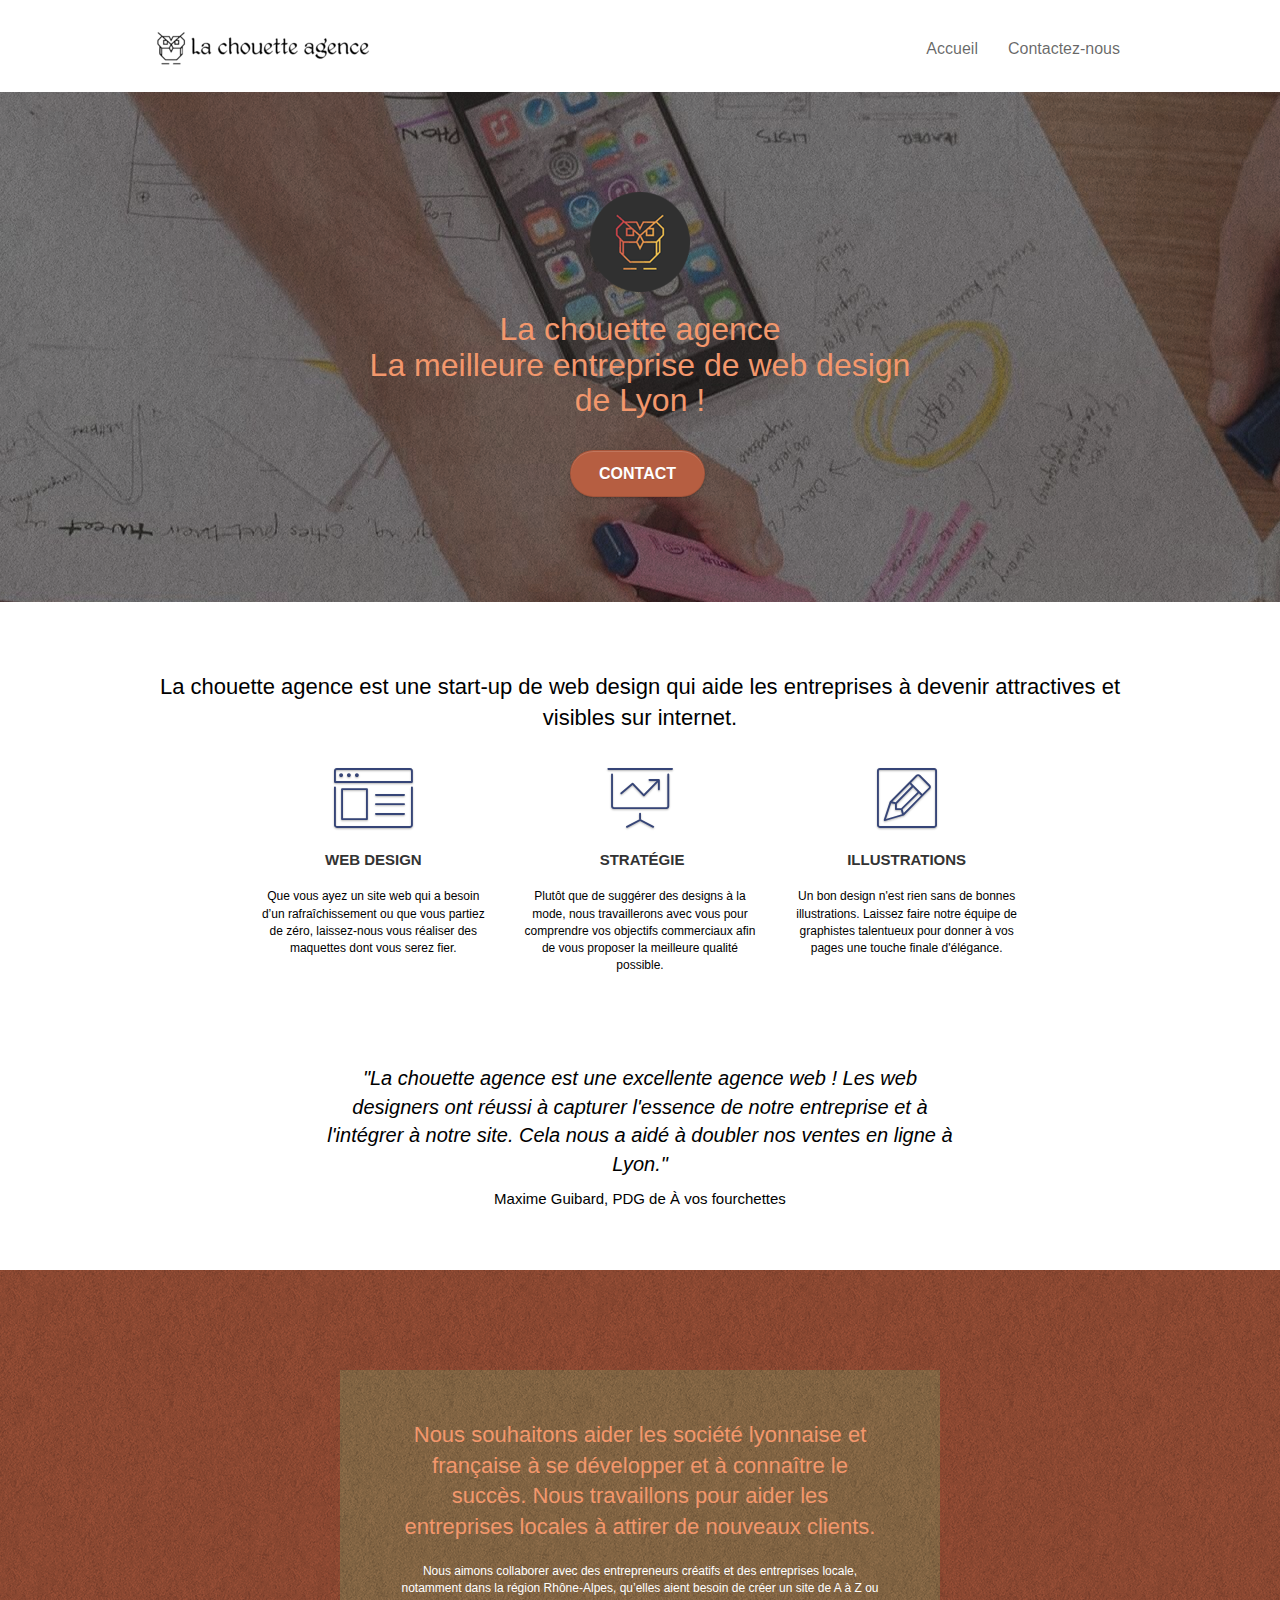
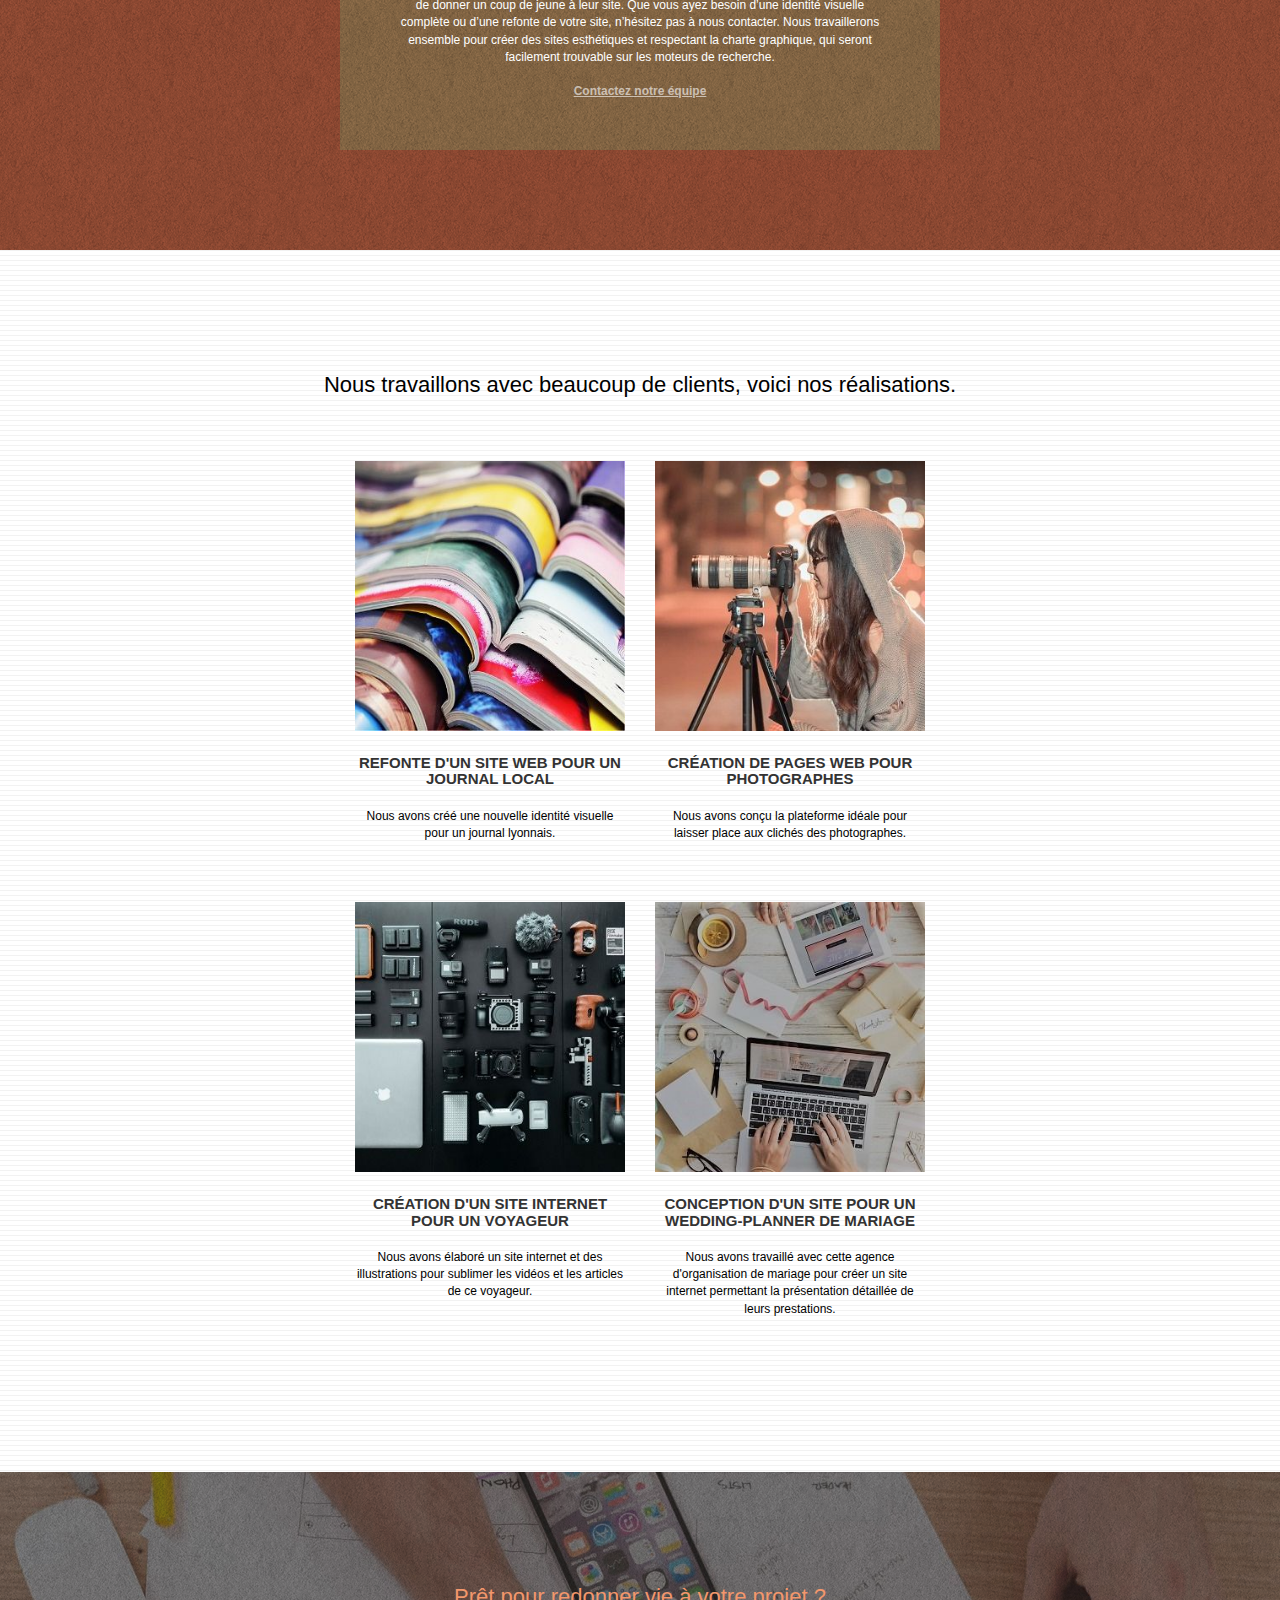
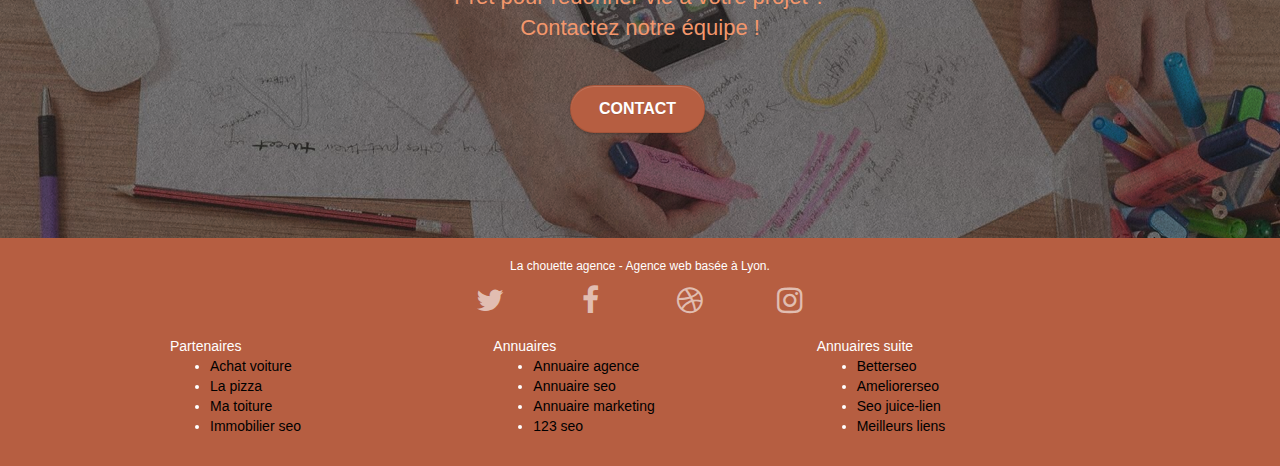
==== commit a415ca1d: "Minification des tous les fichiers" ====
--- a/index.html
+++ b/index.html
@@ -1,307 +1 @@
-﻿<!doctype html>
-<html lang="fr-fr">
-<head>
-	<meta charset="utf-8">
-	<meta name="description" content="La chouette agence est une strat-up qui aide les entreprises à devenir plus attractives et plus visibles sur internet grâce à la création de site web notamment dans la région lyonnaise">
-
-	<meta name="viewport" content="width=device-width, initial-scale=1.0, viewport-fit=cover">
-	<meta name="robots" content="index,follow">
-	<link rel="shortcut icon" type="image/png" href="favicon.jpg">
-
-	<!-- Primary Meta Tags -->
-	<title>La chouette agence - Entreprise web design à Lyon</title>
-	<meta name="title" content="La chouette agence - Entreprise web design à Lyon">
-
-	<!-- Open Graph / Facebook -->
-	<meta property="og:type" content="website">
-	<meta property="og:url" content="https://enniota27.github.io/La-Chouette-Agence-SEO/">
-	<meta property="og:title" content="La chouette agence - Entreprise web design à Lyon">
-	<meta property="og:description" content="La chouette agence est une strat-up qui aide les entreprises à devenir plus attractives et plus visibles sur internet grâce à la création de site web notamment dans la région lyonnaise">
-	<meta property="og:image" content="https://enniota27.github.io/La-Chouette-Agence-SEO/img/la-chouette-agence-banniere.jpg">
-
-	<!-- Twitter -->
-	<meta property="twitter:card" content="summary_large_image">
-	<meta property="twitter:url" content="https://enniota27.github.io/La-Chouette-Agence-SEO/">
-	<meta property="twitter:title" content="La chouette agence - Entreprise web design à Lyon">
-	<meta property="twitter:description" content="La chouette agence est une strat-up qui aide les entreprises à devenir plus attractives et plus visibles sur internet grâce à la création de site web notamment dans la région lyonnaise">
-	<meta property="twitter:image" content="https://enniota27.github.io/La-Chouette-Agence-SEO/img/la-chouette-agence-banniere.jpg">
-
-	<link rel="stylesheet" type="text/css" href="./css/font-awesome.css">
-	<link rel="stylesheet" type="text/css" href="./css/et-line.css">
-	<link rel="stylesheet" type="text/css" href="./css/bootstrap.css">
-	<link rel="stylesheet" type="text/css" href="style.css">
-
-	<script src="./js/jquery-2.1.0.js" defer></script>
-	<script src="./js/bootstrap.js" defer></script>
-	<script src="./js/blocs.js" defer></script>
-	<script src="./js/jquery.touchSwipe.js" defer></script>
-	<script src="./js/gmaps.js" defer></script>
-
-
-	<!-- Analytics -->
-	<!-- Analytics END -->
-
-</head>
-<body>
-	<noscript>Votre navigateur ne supporte pas JavaScript</noscript>
-<!-- Principal conteneur -->
-<div class="page-container">
-    
-<!-- bloc-0 -->
-<div class="bloc bgc-white l-bloc " id="bloc-0">
-	<div class="container bloc-sm">
-		<nav class="navbar row">
-			<div class="navbar-header">
-				<a class="navbar-brand" href="index.html"><img src="img/la-chouette-agence.png" alt="Logo de le la chouette agence"/></a>
-					<button id="nav-toggle" type="button" class="ui-navbar-toggle navbar-toggle" data-toggle="collapse" data-target=".navbar-1">
-					<span class="sr-only">Toggle navigation</span><span class="icon-bar"></span><span class="icon-bar"></span><span class="icon-bar"></span>
-					</button>
-			</div>
-			<div class="collapse navbar-collapse navbar-1 special-dropdown-nav">
-				<ul class="site-navigation nav navbar-nav">
-					<li>
-						<a href="index.html">Accueil</a>
-					</li>
-					<li>
-						<a href="contact.html">Contactez-nous</a>
-					</li>
-				</ul>
-			</div>
-		</nav>
-	</div>
-</div>
-<!-- bloc-0 END -->
-
-<!-- bloc-1-presentation -->
-<div class="bloc bgc-dark-slate-blue bg-banniere d-bloc bg-t-edge bloc-bg-texture texture-paper b-parallax" id="bloc-1-hero">
-	<div class="container bloc-lg">
-		<div class="row tight-width-whitespace">
-			<div class="col-sm-12">
-				<img src="img/logo.png" class="center-block image-resize-mode" alt="Logo de chouette représentant le logo de le la chouette agence" />
-				<h1 class="text-center hero-bloc-text tc-white ">
-					La chouette agence<br>La meilleure entreprise de web design de Lyon !
-				</h1>
-				<div class="text-center">
-					<a href="contact.html" class="btn btn-lg btn-clean btn-rd cta-hero btn-atomic-tangerine" id="cta-hero">Contact</a>
-				</div>
-			</div>
-		</div>
-	</div>
-</div>
-<!-- bloc-1-presentation END -->
-
-<!-- bloc-2-services -->
-<div class="bloc bgc-white l-bloc" id="bloc-2-services">
-	<div class="container bloc-md">
-		<div class="row">
-				<div class="col-sm-12 text-center">
-					<h2>
-						La chouette agence est une start-up de web design qui aide les entreprises à devenir attractives et visibles sur internet.
-					</h2>
-				</div>
-		</div>
-		<div class="row voffset-lg med-width-whitespace">
-			<div class="col-sm-4">
-				<div class="text-center">
-					<span class="et-icon-browser sm-shadow icon-dark-slate-blue icons icon-lg"></span>
-				</div>
-				<h3 class="mg-md text-center">
-					Web design
-				</h3>
-				<p class="text-center ">
-					Que vous ayez un site web qui a besoin d&rsquo;un rafraîchissement ou que vous partiez de zéro, laissez-nous vous réaliser des maquettes dont vous serez fier.
-				</p>
-			</div>
-			<div class="col-sm-4">
-				<div class="text-center">
-					<span class="et-icon-presentation sm-shadow icon-dark-slate-blue icons icon-lg"></span>
-				</div>
-				<h3 class="mg-md text-center">
-					&nbsp;Stratégie
-				</h3>
-				<p class="text-center ">
-					Plutôt que de suggérer des designs à la mode, nous travaillerons avec vous pour comprendre vos objectifs commerciaux afin de vous proposer la meilleure qualité possible.<br>
-				</p>
-			</div>
-			<div class="col-sm-4">
-				<div class="text-center">
-					<span class="et-icon-edit sm-shadow icon-dark-slate-blue icons icon-lg"></span>
-				</div>
-				<h3 class="mg-md text-center">
-					Illustrations
-				</h3>
-				<p class="text-center ">
-					Un bon design n'est rien sans de bonnes illustrations. Laissez faire notre équipe de graphistes talentueux pour donner à vos pages une touche finale d'élégance.
-				</p>
-			</div>
-		</div>
-		<div class="row voffset-lg voffset">
-			<div class="col-xs-12 col-md-8 col-md-offset-2 text-center">
-				<p class="citation">"La chouette agence est une excellente agence web ! Les web designers ont réussi à capturer l'essence de notre entreprise et à l'intégrer à notre site. Cela nous a aidé à doubler nos ventes en ligne à Lyon."</p>
-				<p class="auteur-citation">Maxime Guibard, PDG de À vos fourchettes</p>
-			</div>
-		</div>
-	</div>
-</div>
-<!-- bloc-2-services END -->
-
-<!-- bloc-3-what-i-do -->
-<div class="bloc tc-white bgc-atomic-tangerine bg-presentation d-bloc bloc-bg-texture texture-paper b-parallax" id="bloc-3-what-i-do">
-	<div class="container bloc-lg">
-		<div class="row tight-width-whitespace black-background">
-			<div class="col-sm-12">
-				<h2 class="mg-md text-center tc-white">
-					Nous souhaitons aider les société lyonnaise et française à se développer et à connaître le succès. Nous travaillons pour aider les entreprises locales à attirer de nouveaux clients.
-				</h2>
-				<p class="text-center white">
-					Nous aimons collaborer avec des entrepreneurs créatifs et des entreprises locale, notamment dans la région Rhône-Alpes, qu’elles aient besoin de créer un site de A à Z ou de donner un coup de jeune à leur site. Que vous ayez besoin d’une identité visuelle complète ou d’une refonte de votre site, n’hésitez pas à nous contacter. Nous travaillerons ensemble pour créer des sites esthétiques et respectant la charte graphique, qui seront facilement trouvable sur les moteurs de recherche. <br><br><a class="ltc-white bold-link" href="contact.html">Contactez notre équipe</a><br>
-				</p>
-			</div>
-		</div>
-	</div>
-</div>
-<!-- bloc-3-what-i-do END -->
-
-<!-- bloc-4-portfolio -->
-<div class="bloc bgc-white bg-lines-h2-bg bg-repeat l-bloc" id="bloc-4-portfolio">
-	<div class="container bloc-lg">
-		<div class="row">
-			<div class="col-sm-12 text-center">
-				<h2>Nous travaillons avec beaucoup de clients, voici nos réalisations.</h2>
-			</div>
-		</div>
-		<div class="row tight-width-whitespace portfolio-row">
-			<div class="col-sm-6">
-				<a href="#" data-lightbox="img/journal.jpg" data-gallery-id="gallery-1" data-caption="Refonte d'un site web pour un journal local" data-frame="snapshot-lb"><img src="img/journal.jpg" alt="Refonte d'un site web journal" class="img-responsive portfolio-thumb" /></a>
-				<h3 class="mg-md text-center">
-					Refonte d'un site web pour un journal local
-				</h3>
-				<p class="text-center">
-					Nous avons créé une nouvelle identité visuelle pour un journal lyonnais.
-				</p>
-			</div>
-			<div class="col-sm-6">
-				<a href="#" data-lightbox="img/photographe.jpg" data-gallery-id="gallery-1" data-caption="Création d'un site web pour photographes" data-frame="snapshot-lb"><img src="img/photographe.jpg" class="img-responsive portfolio-thumb" alt="Création d'un site web pour photographes" /></a>
-				<h3 class="mg-md text-center">
-					Création de pages web pour photographes
-				</h3>
-				<p class="text-center">
-					Nous avons conçu la plateforme idéale pour laisser place aux clichés des photographes.
-				</p>
-			</div>
-		</div>
-		<div class="row tight-width-whitespace portfolio-row">
-			<div class="col-sm-6">
-				<a href="#" data-lightbox="img/technologie.jpg" data-gallery-id="gallery-1" data-caption="Création d'un site internet pour un voyageur" data-frame="snapshot-lb"><img src="img/technologie.jpg" class="img-responsive portfolio-thumb" alt="Création d'un site web pour voyageur"/></a>
-				<h3 class="mg-md text-center">
-					Création d'un site internet pour un voyageur
-				</h3>
-				<p class="text-center">
-					Nous avons élaboré un site internet et des illustrations pour sublimer les vidéos et les articles de ce voyageur.
-				</p>
-			</div>
-			<div class="col-sm-6">
-				<a href="#" data-lightbox="img/ordinateur.jpg" data-gallery-id="gallery-1" data-caption="Conception d'un site pour une agence de mariage" data-frame="snapshot-lb"><img src="img/ordinateur.jpg" class="img-responsive portfolio-thumb" alt="Création d'un site web pour agence de mariage" /></a>
-				<h3 class="mg-md text-center">
-					Conception d'un site pour un wedding-planner de mariage
-				</h3>
-				<p class="text-center">
-					Nous avons travaillé avec cette agence d'organisation de mariage pour créer un site internet permettant la présentation détaillée de leurs prestations.
-				</p>
-			</div>
-		</div>
-	</div>
-</div>
-<!-- bloc-4-portfolio END -->
-
-<!-- bloc-5-cta -->
-<div class="bloc bgc-dark-slate-blue bg-banniere d-bloc bloc-bg-texture texture-paper" id="bloc-5-cta">
-	<div class="container bloc-lg">
-		<div class="row">
-			<h2 class="mg-md text-center tc-white">
-				Prêt pour redonner vie à votre projet ?<br>Contactez notre équipe !
-			</h2>
-			<div class="col-sm-12 text-center">
-				<a href="contact.html" class="btn btn-atomic-tangerine btn-clean btn-rd btn-lg cta-hero">Contact</a>
-			</div>
-		</div>
-	</div>
-</div>
-<!-- bloc-5-cta END -->
-
-<!-- ScrollToTop Button -->
-<a class="bloc-button btn btn-d scrollToTop" onclick="scrollToTarget('1')"><span class="fa fa-chevron-up"></span></a>
-<!-- ScrollToTop Button END-->
-
-<!-- Footer - bloc-8 -->
-<div class="bloc bgc-atomic-tangerine d-bloc" id="bloc-8">
-	<div class="container bloc-sm">
-		<div class="row">
-			<div class="col-sm-12">
-				<p class="text-center white">
-					La chouette agence - Agence web basée à Lyon.<br>
-				</p>
-				<div class="row row-no-gutters social">
-					<div class="col-sm-3">
-						<div class="text-center">
-							<a class="social" href="index.html" aria-label="Twitter"><span class="fa fa-twitter icon-md"></span></a>
-						</div>
-					</div>
-					<div class="col-sm-3">
-						<div class="text-center">
-							<a class="social" href="index.html" aria-label="Facebook"><span class="fa fa-facebook icon-md"></span></a>
-						</div>
-					</div>
-					<div class="col-sm-3">
-						<div class="text-center">
-							<a class="social" href="index.html" aria-label="Dribbble"><span class="fa fa-dribbble icon-md"></span></a>
-						</div>
-					</div>
-					<div class="col-sm-3">
-						<div class="text-center">
-							<a class="social" href="index.html" aria-label="Instagram"><span class="fa fa-instagram icon-md"></span></a>
-						</div>
-					</div>
-				</div>
-				<div class="row">
-					<br>
-					<div class="col-sm-4">
-						Partenaires
-							<ul class="espace">
-								<li><a href="voiture.com" rel="nofollow">Achat voiture</a></li>
-								<li><a href="pizza.com" rel="nofollow">La pizza</a></li>
-								<li><a href="matoiture.com" rel="nofollow">Ma toiture</a></li>
-								<li><a href="immobilierseo.com" rel="nofollow">Immobilier seo</a></li>
-							</ul>		
-					</div>
-					<div class="col-sm-4">
-						Annuaires
-						<ul class="espace">
-							<li><a href="annuaireagence.com" rel="nofollow">Annuaire agence</a></li>
-							<li><a href="annuaireseo.com" rel="nofollow">Annuaire seo</a></li>
-							<li><a href="annuairemarketing.com" rel="nofollow">Annuaire marketing</a></li>
-							<li><a href="123seoture.com" rel="nofollow">123 seo</a></li>
-						</ul>
-					</div>
-					<div class="col-sm-4">
-						Annuaires suite
-						<ul class="espace">
-							<li><a href="betterseo.com" rel="nofollow">Betterseo</a></li>
-							<li><a href="ameliorerseo.com" rel="nofollow">Ameliorerseo</a></li>
-							<li><a href="seojuicelien.com" rel="nofollow">Seo juice-lien</a></li>
-							<li><a href="meilleursliens.com" rel="nofollow">Meilleurs liens</a></li>
-						</ul>
-					</div>
-				</div>
-			</div>
-		</div>
-	</div>
-</div>
-<!-- Footer - bloc-8 END -->
-
-</div>
-<!-- Principal conteneur END -->
-    
-
-</body>
-</html>
+﻿<!doctype html><html lang="fr-fr"><head><meta charset="utf-8"><meta name="description" content="La chouette agence est une strat-up qui aide les entreprises à devenir plus attractives et plus visibles sur internet grâce à la création de site web notamment dans la région lyonnaise"><meta name="viewport" content="width=device-width, initial-scale=1.0, viewport-fit=cover"><meta name="robots" content="index,follow"><link rel="shortcut icon" type="image/png" href="favicon.jpg"><title>La chouette agence - Entreprise web design à Lyon</title><meta name="title" content="La chouette agence - Entreprise web design à Lyon"><meta property="og:type" content="website"><meta property="og:url" content="https://enniota27.github.io/La-Chouette-Agence-SEO/"><meta property="og:title" content="La chouette agence - Entreprise web design à Lyon"><meta property="og:description" content="La chouette agence est une strat-up qui aide les entreprises à devenir plus attractives et plus visibles sur internet grâce à la création de site web notamment dans la région lyonnaise"><meta property="og:image" content="https://enniota27.github.io/La-Chouette-Agence-SEO/img/la-chouette-agence-banniere.jpg"><meta property="twitter:card" content="summary_large_image"><meta property="twitter:url" content="https://enniota27.github.io/La-Chouette-Agence-SEO/"><meta property="twitter:title" content="La chouette agence - Entreprise web design à Lyon"><meta property="twitter:description" content="La chouette agence est une strat-up qui aide les entreprises à devenir plus attractives et plus visibles sur internet grâce à la création de site web notamment dans la région lyonnaise"><meta property="twitter:image" content="https://enniota27.github.io/La-Chouette-Agence-SEO/img/la-chouette-agence-banniere.jpg"><link rel="stylesheet" type="text/css" href="./css/font-awesome.css"><link rel="stylesheet" type="text/css" href="./css/et-line.css"><link rel="stylesheet" type="text/css" href="./css/bootstrap.css"><link rel="stylesheet" type="text/css" href="style.css"><script src="./js/jquery-2.1.0.js" defer></script><script src="./js/bootstrap.js" defer></script><script src="./js/blocs.js" defer></script><script src="./js/jquery.touchSwipe.js" defer></script></head><body><noscript>Votre navigateur ne supporte pas JavaScript</noscript><div class="page-container"> <div class="bloc bgc-white l-bloc " id="bloc-0"><div class="container bloc-sm"><nav class="navbar row"><div class="navbar-header"><a class="navbar-brand" href="index.html"><img src="img/la-chouette-agence.png" alt="Logo de le la chouette agence"/></a><button id="nav-toggle" type="button" class="ui-navbar-toggle navbar-toggle" data-toggle="collapse" data-target=".navbar-1"><span class="sr-only">Toggle navigation</span><span class="icon-bar"></span><span class="icon-bar"></span><span class="icon-bar"></span></button></div><div class="collapse navbar-collapse navbar-1 special-dropdown-nav"><ul class="site-navigation nav navbar-nav"><li><a href="index.html">Accueil</a></li><li><a href="contact.html">Contactez-nous</a></li></ul></div></nav></div></div><div class="bloc bgc-dark-slate-blue bg-banniere d-bloc bg-t-edge bloc-bg-texture texture-paper b-parallax" id="bloc-1-hero"><div class="container bloc-lg"><div class="row tight-width-whitespace"><div class="col-sm-12"><img src="img/logo.png" class="center-block image-resize-mode" alt="Logo de chouette représentant le logo de le la chouette agence"/><h1 class="text-center hero-bloc-text tc-white ">La chouette agence<br>La meilleure entreprise de web design de Lyon !</h1><div class="text-center"><a href="contact.html" class="btn btn-lg btn-clean btn-rd cta-hero btn-atomic-tangerine" id="cta-hero">Contact</a></div></div></div></div></div><div class="bloc bgc-white l-bloc" id="bloc-2-services"><div class="container bloc-md"><div class="row"><div class="col-sm-12 text-center"><h2>La chouette agence est une start-up de web design qui aide les entreprises à devenir attractives et visibles sur internet.</h2></div></div><div class="row voffset-lg med-width-whitespace"><div class="col-sm-4"><div class="text-center"><span class="et-icon-browser sm-shadow icon-dark-slate-blue icons icon-lg"></span></div><h3 class="mg-md text-center">Web design</h3><p class="text-center ">Que vous ayez un site web qui a besoin d&rsquo;un rafraîchissement ou que vous partiez de zéro, laissez-nous vous réaliser des maquettes dont vous serez fier.</p></div><div class="col-sm-4"><div class="text-center"><span class="et-icon-presentation sm-shadow icon-dark-slate-blue icons icon-lg"></span></div><h3 class="mg-md text-center">&nbsp;Stratégie</h3><p class="text-center ">Plutôt que de suggérer des designs à la mode, nous travaillerons avec vous pour comprendre vos objectifs commerciaux afin de vous proposer la meilleure qualité possible.<br></p></div><div class="col-sm-4"><div class="text-center"><span class="et-icon-edit sm-shadow icon-dark-slate-blue icons icon-lg"></span></div><h3 class="mg-md text-center">Illustrations</h3><p class="text-center ">Un bon design n'est rien sans de bonnes illustrations. Laissez faire notre équipe de graphistes talentueux pour donner à vos pages une touche finale d'élégance.</p></div></div><div class="row voffset-lg voffset"><div class="col-xs-12 col-md-8 col-md-offset-2 text-center"><p class="citation">"La chouette agence est une excellente agence web ! Les web designers ont réussi à capturer l'essence de notre entreprise et à l'intégrer à notre site. Cela nous a aidé à doubler nos ventes en ligne à Lyon."</p><p class="auteur-citation">Maxime Guibard, PDG de À vos fourchettes</p></div></div></div></div><div class="bloc tc-white bgc-atomic-tangerine bg-presentation d-bloc bloc-bg-texture texture-paper b-parallax" id="bloc-3-what-i-do"><div class="container bloc-lg"><div class="row tight-width-whitespace black-background"><div class="col-sm-12"><h2 class="mg-md text-center tc-white">Nous souhaitons aider les société lyonnaise et française à se développer et à connaître le succès. Nous travaillons pour aider les entreprises locales à attirer de nouveaux clients.</h2><p class="text-center white">Nous aimons collaborer avec des entrepreneurs créatifs et des entreprises locale, notamment dans la région Rhône-Alpes, qu’elles aient besoin de créer un site de A à Z ou de donner un coup de jeune à leur site. Que vous ayez besoin d’une identité visuelle complète ou d’une refonte de votre site, n’hésitez pas à nous contacter. Nous travaillerons ensemble pour créer des sites esthétiques et respectant la charte graphique, qui seront facilement trouvable sur les moteurs de recherche. <br><br><a class="ltc-white bold-link" href="contact.html">Contactez notre équipe</a><br></p></div></div></div></div><div class="bloc bgc-white bg-lines-h2-bg bg-repeat l-bloc" id="bloc-4-portfolio"><div class="container bloc-lg"><div class="row"><div class="col-sm-12 text-center"><h2>Nous travaillons avec beaucoup de clients, voici nos réalisations.</h2></div></div><div class="row tight-width-whitespace portfolio-row"><div class="col-sm-6"><a href="#" data-lightbox="img/journal.jpg" data-gallery-id="gallery-1" data-caption="Refonte d'un site web pour un journal local" data-frame="snapshot-lb"><img src="img/journal.jpg" alt="Refonte d'un site web journal" class="img-responsive portfolio-thumb"/></a><h3 class="mg-md text-center">Refonte d'un site web pour un journal local</h3><p class="text-center">Nous avons créé une nouvelle identité visuelle pour un journal lyonnais.</p></div><div class="col-sm-6"><a href="#" data-lightbox="img/photographe.jpg" data-gallery-id="gallery-1" data-caption="Création d'un site web pour photographes" data-frame="snapshot-lb"><img src="img/photographe.jpg" class="img-responsive portfolio-thumb" alt="Création d'un site web pour photographes"/></a><h3 class="mg-md text-center">Création de pages web pour photographes</h3><p class="text-center">Nous avons conçu la plateforme idéale pour laisser place aux clichés des photographes.</p></div></div><div class="row tight-width-whitespace portfolio-row"><div class="col-sm-6"><a href="#" data-lightbox="img/technologie.jpg" data-gallery-id="gallery-1" data-caption="Création d'un site internet pour un voyageur" data-frame="snapshot-lb"><img src="img/technologie.jpg" class="img-responsive portfolio-thumb" alt="Création d'un site web pour voyageur"/></a><h3 class="mg-md text-center">Création d'un site internet pour un voyageur</h3><p class="text-center">Nous avons élaboré un site internet et des illustrations pour sublimer les vidéos et les articles de ce voyageur.</p></div><div class="col-sm-6"><a href="#" data-lightbox="img/ordinateur.jpg" data-gallery-id="gallery-1" data-caption="Conception d'un site pour une agence de mariage" data-frame="snapshot-lb"><img src="img/ordinateur.jpg" class="img-responsive portfolio-thumb" alt="Création d'un site web pour agence de mariage"/></a><h3 class="mg-md text-center">Conception d'un site pour un wedding-planner de mariage</h3><p class="text-center">Nous avons travaillé avec cette agence d'organisation de mariage pour créer un site internet permettant la présentation détaillée de leurs prestations.</p></div></div></div></div><div class="bloc bgc-dark-slate-blue bg-banniere d-bloc bloc-bg-texture texture-paper" id="bloc-5-cta"><div class="container bloc-lg"><div class="row"><h2 class="mg-md text-center tc-white">Prêt pour redonner vie à votre projet ?<br>Contactez notre équipe !</h2><div class="col-sm-12 text-center"><a href="contact.html" class="btn btn-atomic-tangerine btn-clean btn-rd btn-lg cta-hero">Contact</a></div></div></div></div><a class="bloc-button btn btn-d scrollToTop" onclick="scrollToTarget('1')"><span class="fa fa-chevron-up"></span></a><div class="bloc bgc-atomic-tangerine d-bloc" id="bloc-8"><div class="container bloc-sm"><div class="row"><div class="col-sm-12"><p class="text-center white">La chouette agence - Agence web basée à Lyon.<br></p><div class="row row-no-gutters social"><div class="col-sm-3"><div class="text-center"><a class="social" href="index.html" aria-label="Twitter"><span class="fa fa-twitter icon-md"></span></a></div></div><div class="col-sm-3"><div class="text-center"><a class="social" href="index.html" aria-label="Facebook"><span class="fa fa-facebook icon-md"></span></a></div></div><div class="col-sm-3"><div class="text-center"><a class="social" href="index.html" aria-label="Dribbble"><span class="fa fa-dribbble icon-md"></span></a></div></div><div class="col-sm-3"><div class="text-center"><a class="social" href="index.html" aria-label="Instagram"><span class="fa fa-instagram icon-md"></span></a></div></div></div><div class="row"><br><div class="col-sm-4">Partenaires<ul class="espace"><li><a href="voiture.com" rel="nofollow">Achat voiture</a></li><li><a href="pizza.com" rel="nofollow">La pizza</a></li><li><a href="matoiture.com" rel="nofollow">Ma toiture</a></li><li><a href="immobilierseo.com" rel="nofollow">Immobilier seo</a></li></ul></div><div class="col-sm-4">Annuaires<ul class="espace"><li><a href="annuaireagence.com" rel="nofollow">Annuaire agence</a></li><li><a href="annuaireseo.com" rel="nofollow">Annuaire seo</a></li><li><a href="annuairemarketing.com" rel="nofollow">Annuaire marketing</a></li><li><a href="123seoture.com" rel="nofollow">123 seo</a></li></ul></div><div class="col-sm-4">Annuaires suite<ul class="espace"><li><a href="betterseo.com" rel="nofollow">Betterseo</a></li><li><a href="ameliorerseo.com" rel="nofollow">Ameliorerseo</a></li><li><a href="seojuicelien.com" rel="nofollow">Seo juice-lien</a></li><li><a href="meilleursliens.com" rel="nofollow">Meilleurs liens</a></li></ul></div></div></div></div></div></div></div></body></html>--- a/css/et-line.css
+++ b/css/et-line.css
@@ -1,8 +1 @@
-@font-face {
-    font-family: et-line;
-    src: url(../fonts/et-line.eot);
-    src: url(../fonts/et-line.eot?#iefix) format('embedded-opentype'),url(../fonts/et-line.woff2) format('woff2'), url(../fonts/et-line.woff) format('woff'),url(../fonts/et-line.ttf) format('truetype'),url(../fonts/et-line.svg#et-line) format('svg');
-    font-weight: 400;
-    font-style: normal;
-    font-display: swap
-}.et-icon-browser,.et-icon-document,.et-icon-dribbble,.et-icon-edit,.et-icon-expand,.et-icon-facebook,.et-icon-focus,.et-icon-global,.et-icon-key,.et-icon-layers,.et-icon-lock,.et-icon-map,.et-icon-presentation,.et-icon-refresh,.et-icon-search,.et-icon-target,.et-icon-twitter,.et-icon-video{font-family:et-line;font-style:normal;font-weight:400;font-variant:normal;text-transform:none;line-height:1;-webkit-font-smoothing:antialiased;-moz-osx-font-smoothing:grayscale;display:inline-block}.et-icon-document:before{content:"\e005"}.et-icon-search:before{content:"\e007"}.et-icon-browser:before{content:"\e00c"}.et-icon-presentation:before{content:"\e00e"}.et-icon-video:before{content:"\e011"}.et-icon-expand:before{content:"\e01a"}.et-icon-focus:before{content:"\e01b"}.et-icon-edit:before{content:"\e01c"}.et-icon-lock:before{content:"\e020"}.et-icon-map:before{content:"\e025"}.et-icon-key:before{content:"\e02c"}.et-icon-layers:before{content:"\e031"}.et-icon-target:before{content:"\e04e"}.et-icon-global:before{content:"\e052"}.et-icon-refresh:before{content:"\e05a"}.et-icon-facebook:before{content:"\e05d"}.et-icon-twitter:before{content:"\e05e"}.et-icon-dribbble:before{content:"\e063"}+@font-face{font-family:et-line;src:url(../fonts/et-line.eot);src:url(../fonts/et-line.eot?#iefix) format('embedded-opentype'),url(../fonts/et-line.woff2) format('woff2'),url(../fonts/et-line.woff) format('woff'),url(../fonts/et-line.ttf) format('truetype'),url(../fonts/et-line.svg#et-line) format('svg');font-weight:400;font-style:normal;font-display:swap}.et-icon-browser,.et-icon-document,.et-icon-dribbble,.et-icon-edit,.et-icon-expand,.et-icon-facebook,.et-icon-focus,.et-icon-global,.et-icon-key,.et-icon-layers,.et-icon-lock,.et-icon-map,.et-icon-presentation,.et-icon-refresh,.et-icon-search,.et-icon-target,.et-icon-twitter,.et-icon-video{font-family:et-line;font-style:normal;font-weight:400;font-variant:normal;text-transform:none;line-height:1;-webkit-font-smoothing:antialiased;-moz-osx-font-smoothing:grayscale;display:inline-block}.et-icon-document:before{content:"\e005"}.et-icon-search:before{content:"\e007"}.et-icon-browser:before{content:"\e00c"}.et-icon-presentation:before{content:"\e00e"}.et-icon-video:before{content:"\e011"}.et-icon-expand:before{content:"\e01a"}.et-icon-focus:before{content:"\e01b"}.et-icon-edit:before{content:"\e01c"}.et-icon-lock:before{content:"\e020"}.et-icon-map:before{content:"\e025"}.et-icon-key:before{content:"\e02c"}.et-icon-layers:before{content:"\e031"}.et-icon-target:before{content:"\e04e"}.et-icon-global:before{content:"\e052"}.et-icon-refresh:before{content:"\e05a"}.et-icon-facebook:before{content:"\e05d"}.et-icon-twitter:before{content:"\e05e"}.et-icon-dribbble:before{content:"\e063"}--- a/style.css
+++ b/style.css
@@ -1,935 +1 @@
-body {
-    margin: 0;
-    padding: 0;
-    background: #fff;
-    overflow-x: hidden;
-    -webkit-font-smoothing: antialiased;
-    -moz-osx-font-smoothing: grayscale;
-}
-
-.citation {
-    font-size:20px;
-    font-style:italic;
-}
-.auteur-citation{
-    font-size:15px;
-}
-
-a,
-button {
-    transition: all .3s ease-in-out;
-    outline: 0
-}
-
-a:hover {
-    text-decoration: none;
-    cursor: pointer
-}
-
-#page-loading-blocs-notifaction {
-    position: fixed;
-    top: 0;
-    bottom: 0;
-    width: 100%;
-    z-index: 100000;
-    background: #fff url(img/pageload-spinner.gif) no-repeat center center
-}
-
-.bloc {
-    width: 100%;
-    clear: both;
-    background: 50% 50% no-repeat;
-    padding: 0 50px;
-    -webkit-background-size: cover;
-    -moz-background-size: cover;
-    -o-background-size: cover;
-    background-size: cover;
-    position: relative
-}
-
-.bloc .container {
-    padding-left: 0;
-    padding-right: 0
-}
-
-.bloc-lg {
-    padding: 100px 50px
-}
-
-.bloc-md {
-    padding: 50px
-}
-
-.bloc-sm {
-    padding: 20px 50px
-}
-
-.bg-b-edge,
-.bg-br-edge,
-.bg-center,
-.bg-l-edge,
-.bg-r-edge,
-.bg-repeat,
-.bg-t-edge,
-.bg-tr-edge {
-    -webkit-background-size: auto;
-    -moz-background-size: auto;
-    -o-background-size: auto;
-    background-size: auto
-}
-
-.bg-repeat {
-    background: repeat
-}
-
-.bg-t-edge {
-    background: top no-repeat
-}
-
-.bloc-bg-texture::before {
-    content: "";
-    background-size: 2px 2px;
-    position: absolute;
-    top: 0;
-    bottom: 0;
-    left: 0;
-    right: 0
-}
-
-.texture-paper::before {
-    background: url(img/texture-paper.png);
-    background-size: 280px 280px
-}
-
-.b-parallax {
-    background-attachment: fixed
-}
-
-.d-bloc {
-    color: rgb(255, 255, 255)
-}
-
-.d-bloc button:hover {
-    color: rgba(255, 255, 255, .9)
-}
-
-.d-bloc .icon-round {
-    border-color: rgba(255, 255, 255, .9)
-}
-
-.d-bloc .a-btn,
-.d-bloc .navbar a,
-.d-bloc .navbar-brand,
-.d-bloc a .icon-lg,
-.d-bloc a .icon-md,
-.d-bloc a .icon-sm,
-.d-bloc h1 a,
-.d-bloc h2 a,
-.d-bloc h3 a,
-.d-bloc h4 a,
-.d-bloc h5 a,
-.d-bloc h6 a,
-.d-bloc p a {
-    color: rgba(255, 255, 255, .6)
-}
-
-.d-bloc .a-btn:hover,
-.d-bloc .navbar a:hover,
-.d-bloc .navbar-brand:hover,
-.d-bloc a:hover .icon-lg,
-.d-bloc a:hover .icon-md,
-.d-bloc a:hover .icon-sm,
-.d-bloc h1 a:hover,
-.d-bloc h2 a:hover,
-.d-bloc h3 a:hover,
-.d-bloc h4 a:hover,
-.d-bloc h5 a:hover,
-.d-bloc h6 a:hover,
-.d-bloc p a:hover {
-    color: rgba(255, 255, 255, 1)
-}
-
-.d-bloc .navbar-toggle .icon-bar {
-    background: rgba(255, 255, 255, 1)
-}
-
-.d-bloc .panel {
-    color: rgba(0, 0, 0, .5)
-}
-
-.d-bloc .panel button:hover {
-    color: rgba(0, 0, 0, .7)
-}
-
-.d-bloc .panel icon {
-    border-color: rgba(0, 0, 0, .7)
-}
-
-.d-bloc .panel .a-btn {
-    color: rgba(0, 0, 0, .6)
-}
-
-.d-bloc .panel .a-btn:hover {
-    color: rgba(0, 0, 0, 1)
-}
-
-.d-bloc .panel,
-.l-bloc {
-    color: rgba(0, 0, 0, .5)
-}
-
-.d-bloc .panel button:hover,
-.l-bloc button:hover {
-    color: rgba(0, 0, 0, .7)
-}
-
-.l-bloc .icon-round {
-    border-color: rgba(0, 0, 0, .7)
-}
-
-.d-bloc .panel .a-btn,
-.l-bloc .a-btn,
-.l-bloc .navbar a,
-.l-bloc .navbar-brand,
-.l-bloc a .icon-lg,
-.l-bloc a .icon-md,
-.l-bloc a .icon-sm,
-.l-bloc h1 a,
-.l-bloc h2 a,
-.l-bloc h3 a,
-.l-bloc h4 a,
-.l-bloc h5 a,
-.l-bloc h6 a,
-.l-bloc p a {
-    color: rgba(0, 0, 0, .6)
-}
-
-.d-bloc .panel .a-btn:hover,
-.l-bloc .a-btn:hover,
-.l-bloc .navbar a:hover,
-.l-bloc .navbar-brand:hover,
-.l-bloc a:hover .icon-lg,
-.l-bloc a:hover .icon-md,
-.l-bloc a:hover .icon-sm,
-.l-bloc h1 a:hover,
-.l-bloc h2 a:hover,
-.l-bloc h3 a:hover,
-.l-bloc h4 a:hover,
-.l-bloc h5 a:hover,
-.l-bloc h6 a:hover,
-.l-bloc p a:hover {
-    color: rgba(0, 0, 0, 1)
-}
-
-.l-bloc .navbar-toggle .icon-bar {
-    color: rgba(0, 0, 0, .6)
-}
-
-.voffset {
-    margin-top: 30px
-}
-
-.voffset-lg {
-    margin-top: 80px
-}
-
-.row-no-gutters {
-    margin-right: 0;
-    margin-left: 0
-}
-
-.row.row-no-gutters>[class*=" col-"],
-.row.row-no-gutters>[class^=col-] {
-    padding-right: 0;
-    padding-left: 0
-}
-
-#bloc-1-hero h1 {
-    font-size: 32px
-}
-
-.navbar {
-    margin-bottom: 0;
-    z-index: 1
-}
-
-.navbar-brand {
-    height: auto;
-    padding: 3px 15px;
-    font-size: 25px;
-    font-weight: 600;
-    line-height: 44px
-}
-
-.navbar-brand img {
-    max-height: 200px;
-    margin: 0 5px 0 0;
-    display: inline
-}
-
-.navbar-brand img[src$=svg] {
-    min-width: 100px
-}
-
-.nav-center .navbar-brand img {
-    margin: 0
-}
-
-.navbar .nav {
-    padding-top: 2px;
-    margin-right: -16px;
-    float: right;
-    z-index: 1
-}
-
-.nav>li {
-    float: left;
-    margin-top: 4px;
-    font-size: 16px
-}
-
-.navbar-nav .open .dropdown-menu>li>a {
-    text-align: inherit
-}
-
-.nav>li a:focus,
-.nav>li a:hover {
-    background: 0 0
-}
-
-.navbar-toggle {
-    margin: 10px 10px 0 0;
-    border: 0
-}
-
-.navbar-toggle:hover {
-    background: 0 0
-}
-
-.navbar-toggle .icon-bar {
-    background-color: rgba(0, 0, 0, .5);
-    width: 26px
-}
-
-.nav-invert .navbar .nav {
-    float: left
-}
-
-.nav-invert .navbar-brand,
-.nav-invert .navbar-header {
-    float: right;
-    position: relative;
-    z-index: 2
-}
-
-@media (min-width:768px) {
-    .site-navigation {
-        position: absolute;
-        top: 50%;
-        right: 20px;
-        transform: translate(0, -50%);
-        -webkit-transform: translateY(-50%)
-    }
-    .nav>li .dropdown-menu a,
-    .nav>li .dropdown-menu a:hover {
-        color: #484848
-    }
-    .nav-invert .site-navigation {
-        left: 0;
-        right: 0
-    }
-    .nav-center {
-        text-align: center
-    }
-    .nav-center .navbar-header {
-        width: 100%
-    }
-    .nav-center .nav>li,
-    .nav-center .navbar-brand,
-    .nav-center .navbar-header {
-        float: none;
-        display: inline-block
-    }
-    .nav-center .site-navigation {
-        position: relative;
-        width: 100%;
-        right: 0;
-        margin-right: 0;
-        margin-top: 20px
-    }
-}
-
-.nav>li>.dropdown a {
-    background: 0 0;
-    display: block;
-    padding: 14px 15px
-}
-
-.dropdown-menu .dropdown-menu {
-    top: -8px;
-    left: 100%
-}
-
-.dropdown-menu .dropmenu-flow-right {
-    top: 100%;
-    left: 0;
-    margin-left: -1px;
-    border-top-left-radius: 0;
-    border-top-right-radius: 0
-}
-
-.dropdown-menu .dropdown span {
-    border: 4px solid #000;
-    border-top-color: transparent;
-    border-right-color: transparent;
-    border-bottom-color: transparent;
-    margin: 6px -5px 0 0;
-    float: right
-}
-
-.mg-md {
-    margin-top: 10px;
-    margin-bottom: 20px
-}
-
-.mg-lg {
-    margin-top: 10px;
-    margin-bottom: 40px
-}
-
-.btn {
-    margin: 0 5px 5px 0
-}
-
-.btn-d,
-.btn-d:focus,
-.btn-d:hover {
-    color: #fff;
-    background: rgba(0, 0, 0, .3)
-}
-
-button {
-    outline: 0
-}
-
-.btn-rd {
-    border-radius: 40px
-}
-
-.btn-clean {
-    border: 1px solid rgba(0, 0, 0, .08);
-    border-bottom-color: rgba(0, 0, 0, .1);
-    text-shadow: 0 1px 0 rgba(0, 0, 1, .1);
-    box-shadow: 0 1px 3px rgba(0, 0, 1, .25), inset 0 1px 0 0 rgba(255, 255, 255, .15)
-}
-
-.icon-md {
-    font-size: 30px!important
-}
-
-.icon-lg {
-    font-size: 60px
-}
-
-.sm-shadow {
-    text-shadow: 0 1px 2px rgba(0, 0, 0, .3)
-}
-
-.panel-rd {
-    border-radius: 30px
-}
-
-.panel-rd .panel-footer {
-    border-radius: 0 0 29px 29px
-}
-
-.form-control {
-    border-color: rgba(0, 0, 0, .1);
-    box-shadow: none
-}
-
-.scrollToTop {
-    width: 40px;
-    height: 40px;
-    position: fixed;
-    bottom: 20px;
-    right: 20px;
-    opacity: 0;
-    z-index: 500;
-    transition: all .3s ease-in-out
-}
-
-.scrollToTop span {
-    margin-top: 6px
-}
-
-.showScrollTop {
-    font-size: 14px;
-    opacity: 1
-}
-
-a[data-lightbox] {
-    position: relative;
-    display: block;
-    text-align: center
-}
-
-a[data-lightbox]:hover::before {
-    content: "+";
-    font-family: HelveticaNeue-Light, "Helvetica Neue Light", "Helvetica Neue", Helvetica, Arial;
-    font-size: 32px;
-    width: 50px;
-    height: 50px;
-    margin-left: -25px;
-    border-radius: 50%;
-    background: rgba(0, 0, 0, .6);
-    color: #fff;
-    font-weight: 100;
-    z-index: 1;
-    position: absolute;
-    top: 50%;
-    transform: translateY(-50%);
-    -webkit-transform: translateY(-50%)
-}
-
-a[data-lightbox]:hover img {
-    opacity: .6;
-    -webkit-animation-fill-mode: none;
-    animation-fill-mode: none
-}
-
-#lightbox-modal {
-    display: flex;
-    align-items: center
-}
-
-#lightbox-modal .modal-dialog {
-    width: 90%;
-    max-width: 900px;
-    margin: 0 auto 0
-}
-
-#lightbox-modal .modal-dialog img {
-    max-height: 90vh;
-    margin: 0 auto
-}
-
-.lightbox-caption {
-    padding: 20px;
-    color: #fff;
-    background: rgba(0, 0, 0, .5);
-    position: absolute;
-    left: 15px;
-    right: 15px;
-    bottom: 5px
-}
-
-.close-lightbox {
-    color: #fff;
-    font-size: 30px;
-    position: absolute;
-    top: 20px;
-    right: 20px;
-    z-index: 20;
-    background: rgba(0, 0, 0, .5);
-    border: none;
-    line-height: 30px;
-    padding: 0 9px 5px;
-    opacity: .3
-}
-
-.close-lightbox:hover,
-.next-lightbox:hover,
-.prev-lightbox:hover {
-    opacity: 1;
-    color: #fff
-}
-
-.next-lightbox,
-.prev-lightbox {
-    font-size: 20px;
-    color: rgba(255, 255, 255, .9);
-    background: rgba(0, 0, 0, .5);
-    transition: all .2s ease-in-out;
-    position: absolute;
-    top: 45%;
-    z-index: 1;
-    opacity: .4
-}
-
-.next-lightbox {
-    padding: 6px 8px 1px 13px;
-    right: 25px
-}
-
-.prev-lightbox {
-    padding: 6px 13px 1px 10px;
-    left: 25px
-}
-
-.snapshot-lb .modal-body {
-    padding-bottom: 45px
-}
-
-.snapshot-lb .lightbox-caption {
-    padding: 0;
-    color: rgba(0, 0, 0, .5);
-    background: 0 0
-}
-
-.btn,
-a,
-h1,
-h2,
-h3,
-h4,
-h5,
-h6,
-label,
-p {
-    font-family: helvetica;
-    font-weight: 400;
-    color: #000
-}
-
-.container {
-    max-width: 1000px
-}
-
-.hero-bloc-text {
-    font-size: 38px
-}
-
-p {
-    font-size: 12px
-}
-
-.tight-width-whitespace {
-    max-width: 600px;
-    margin: auto auto auto auto
-}
-
-.h1 {
-    font-size: 20px;
-    font-family: "Open Sans"
-}
-
-.cta-hero {
-    margin-top: 22px;
-    color: #fff;
-    text-transform: uppercase;
-    padding: 12px 28px 12px 28px;
-    font-size: 16px;
-    font-weight: 700
-}
-
-.social {
-    max-width: 400px;
-    margin: auto auto auto auto;
-}
-
-.access{
-    color:#fff
-}
-
-h2 {
-    font-size: 22px;
-    line-height: 1.4em
-}
-
-h3 {
-    font-size: 15px;
-    text-transform: uppercase;
-    font-weight: 700;
-    color: #333
-}
-
-.med-width-whitespace {
-    max-width: 800px;
-    margin: auto auto auto auto;
-    box-shadow: 0 0 0 #000
-}
-
-h1 {
-    color: #333
-}
-
-h4 {
-    color: #333
-}
-
-.icons {
-    margin-bottom: 14px;
-    margin-top: 24px
-}
-
-.white {
-    color: #fff
-}
-
-.portfolio-thumb {
-    margin-bottom: 24px
-}
-
-.portfolio-row {
-    margin-bottom: 44px;
-    margin-top: 50px
-}
-
-.black-background {
-    background-color: rgba(165, 147, 99, .7);
-    padding: 40px 40px 40px 40px
-}
-
-.bold-link {
-    font-weight: 900;
-    text-decoration: underline
-}
-
-.bgc-white {
-    background-color: #fff
-}
-
-.bgc-dark-slate-blue {
-    background-color: #364577
-}
-
-.bgc-atomic-tangerine {
-    background-color: #B65E41
-}
-
-.tc-white {
-    color: #F3976C
-}
-
-.btn-atomic-tangerine {
-    background: #B65E41;
-    color: #fff
-}
-
-.btn-atomic-tangerine:hover {
-    background: #c27956;
-    color: #fff
-}
-
-.ltc-white {
-    color: #fff
-}
-
-.ltc-white:hover {
-    color: #ccc
-}
-
-.ltc-atomic-tangerine {
-    color: #B65E41
-}
-
-.ltc-atomic-tangerine:hover {
-    color: #c27956
-}
-
-.icon-dark-slate-blue {
-    color: #364577;
-    border-color: #364577
-}
-
-.bg-dots-bg {
-    background-image: url(img/dots-bg.png)
-}
-
-.bg-lines-h2-bg {
-    background-image: url(img/lines-h2-bg.png)
-}
-
-.bg-banniere {
-    background-image: url(img/la-chouette-agence-banniere.jpg)
-}
-
-.bg-presentation {
-    background-image: url(img/image-de-presentation.jpg)
-}
-
-@media (max-width:1024px) {
-    .bloc {
-        padding-left: 20px;
-        padding-right: 20px
-    }
-    .bloc.full-width-bloc {
-        padding-left: 0;
-        padding-right: 0
-    }
-}
-
-@media (max-width:992px) and (min-width:768px) {
-    .navbar .nav {
-        max-width: 80%
-    }
-    .nav-center.navbar .nav {
-        max-width: 100%
-    }
-}
-
-@media only screen and (min-width:768px) and (max-width:1024px) and (orientation:landscape) {
-    .b-parallax {
-        background-attachment: scroll
-    }
-}
-
-@media only screen and (min-width:1024px) and (max-width:1366px) and (-webkit-min-device-pixel-ratio:1.5) {
-    .b-parallax {
-        background-attachment: scroll
-    }
-}
-
-@media (max-width:991px) {
-    .container {
-        width: 100%
-    }
-    .b-parallax {
-        background-attachment: scroll
-    }
-    #hero-bloc,
-    .page-container {
-        overflow-x: hidden;
-        position: relative
-    }
-    .bloc-group,
-    .bloc-group .bloc {
-        display: block;
-        width: 100%
-    }
-    .bloc-fill-screen .fill-bloc-bottom-edge,
-    .bloc-fill-screen .fill-bloc-top-edge {
-        padding: 0 20px;
-    }
-}
-
-@media (max-width:767px) {
-    .page-container {
-        overflow-x: hidden;
-        position: relative
-    }
-    h1,
-    h2,
-    h3,
-    h4,
-    h5,
-    h6,
-    p {
-        padding-left: 10px;
-        padding-right: 10px
-    }
-    .b-parallax {
-        background-attachment: scroll
-    }
-    .navbar .nav {
-        padding-top: 0;
-        border-top: 1px solid rgba(0, 0, 0, .2);
-        float: none
-    }
-    .navbar.row {
-        margin-left: 0;
-        margin-right: 0
-    }
-    .site-navigation {
-        position: inherit;
-        transform: none;
-        -webkit-transform: none;
-        -ms-transform: none
-    }
-    .nav>li {
-        margin-top: 0;
-        border-bottom: 1px solid rgba(0, 0, 0, .1);
-        background: rgba(0, 0, 0, .05);
-        text-align: left;
-        padding-left: 15px;
-        width: 100%
-    }
-    .nav>li:hover {
-        background: rgba(0, 0, 0, .08)
-    }
-    #hero-bloc .navbar .nav {
-        background: rgba(0, 0, 0, .8)
-    }
-    #hero-bloc .navbar .nav a {
-        color: rgba(255, 255, 255, .6)
-    }
-    .hero {
-        padding: 50px 0
-    }
-    .hero-nav {
-        left: -1px;
-        right: -1px
-    }
-    .navbar-collapse {
-        padding: 0;
-        overflow-x: hidden;
-        -webkit-box-shadow: none;
-        box-shadow: none
-    }
-    .navbar-brand img {
-        max-height: 40px;
-        width: auto
-    }
-    .nav-invert .navbar-header {
-        float: none;
-        width: 100%
-    }
-    .nav-invert .navbar-toggle {
-        float: left;
-        margin-left: 10px
-    }
-    .bloc {
-        padding-left: 0;
-        padding-right: 0
-    }
-    .bloc-lg {
-        padding: 40px 0
-    }
-    .bloc-md,
-    .bloc-sm {
-        padding-left: 0;
-        padding-right: 0
-    }
-    .bloc-fill-screen .fill-bloc-bottom-edge,
-    .bloc-fill-screen .fill-bloc-top-edge {
-        padding-left: 0;
-        padding-right: 0
-    }
-    .a-block {
-        padding: 0 10px
-    }
-    .voffset {
-        margin-top: 5px
-    }
-    .voffset-md {
-        margin-top: 20px
-    }
-    .voffset-lg {
-        margin-top: 30px
-    }
-    form {
-        padding: 5px
-    }
-    .close-lightbox {
-        display: inline-block
-    }
-}
-
-@media (max-width:400px) {
-    .bloc {
-        padding-left: 0;
-        padding-right: 0
-    }
-}
-
-@media (max-width:768px) {
-    .social {
-        display: flex;
-        justify-content: space-between;
-    }
-    .espace>li {
-        margin-bottom:20px;
-    }
-}
-
+body{margin:0;padding:0;background:#fff;overflow-x:hidden;-webkit-font-smoothing:antialiased;-moz-osx-font-smoothing:grayscale}.citation{font-size:20px;font-style:italic}.auteur-citation{font-size:15px}a,button{transition:all .3s ease-in-out;outline:0}a:hover{text-decoration:none;cursor:pointer;font-weight:700}#page-loading-blocs-notifaction{position:fixed;top:0;bottom:0;width:100%;z-index:100000;background:#fff url(img/pageload-spinner.gif) no-repeat center center}.bloc{width:100%;clear:both;background:50% 50% no-repeat;padding:0 50px;-webkit-background-size:cover;-moz-background-size:cover;-o-background-size:cover;background-size:cover;position:relative}.bloc .container{padding-left:0;padding-right:0}.bloc-lg{padding:100px 50px}.bloc-md{padding:50px}.bloc-sm{padding:20px 50px}.bg-b-edge,.bg-br-edge,.bg-center,.bg-l-edge,.bg-r-edge,.bg-repeat,.bg-t-edge,.bg-tr-edge{-webkit-background-size:auto;-moz-background-size:auto;-o-background-size:auto;background-size:auto}.bg-repeat{background:repeat}.bg-t-edge{background:top no-repeat}.bloc-bg-texture::before{content:"";background-size:2px 2px;position:absolute;top:0;bottom:0;left:0;right:0}.texture-paper::before{background:url(img/texture-paper.png);background-size:280px 280px}.b-parallax{background-attachment:fixed}.d-bloc{color:#fff}.d-bloc button:hover{color:rgba(255,255,255,.9)}.d-bloc .icon-round{border-color:rgba(255,255,255,.9)}.d-bloc .a-btn,.d-bloc .navbar a,.d-bloc .navbar-brand,.d-bloc a .icon-lg,.d-bloc a .icon-md,.d-bloc a .icon-sm,.d-bloc h1 a,.d-bloc h2 a,.d-bloc h3 a,.d-bloc h4 a,.d-bloc h5 a,.d-bloc h6 a,.d-bloc p a{color:rgba(255,255,255,.6)}.d-bloc .a-btn:hover,.d-bloc .navbar a:hover,.d-bloc .navbar-brand:hover,.d-bloc a:hover .icon-lg,.d-bloc a:hover .icon-md,.d-bloc a:hover .icon-sm,.d-bloc h1 a:hover,.d-bloc h2 a:hover,.d-bloc h3 a:hover,.d-bloc h4 a:hover,.d-bloc h5 a:hover,.d-bloc h6 a:hover,.d-bloc p a:hover{color:#fff}.d-bloc .navbar-toggle .icon-bar{background:#fff}.d-bloc .panel{color:rgba(0,0,0,.5)}.d-bloc .panel button:hover{color:rgba(0,0,0,.7)}.d-bloc .panel icon{border-color:rgba(0,0,0,.7)}.d-bloc .panel .a-btn{color:rgba(0,0,0,.6)}.d-bloc .panel .a-btn:hover{color:#000}.d-bloc .panel,.l-bloc{color:rgba(0,0,0,.5)}.d-bloc .panel button:hover,.l-bloc button:hover{color:rgba(0,0,0,.7)}.l-bloc .icon-round{border-color:rgba(0,0,0,.7)}.d-bloc .panel .a-btn,.l-bloc .a-btn,.l-bloc .navbar a,.l-bloc .navbar-brand,.l-bloc a .icon-lg,.l-bloc a .icon-md,.l-bloc a .icon-sm,.l-bloc h1 a,.l-bloc h2 a,.l-bloc h3 a,.l-bloc h4 a,.l-bloc h5 a,.l-bloc h6 a,.l-bloc p a{color:rgba(0,0,0,.6)}.d-bloc .panel .a-btn:hover,.l-bloc .a-btn:hover,.l-bloc .navbar a:hover,.l-bloc .navbar-brand:hover,.l-bloc a:hover .icon-lg,.l-bloc a:hover .icon-md,.l-bloc a:hover .icon-sm,.l-bloc h1 a:hover,.l-bloc h2 a:hover,.l-bloc h3 a:hover,.l-bloc h4 a:hover,.l-bloc h5 a:hover,.l-bloc h6 a:hover,.l-bloc p a:hover{color:#000}.l-bloc .navbar-toggle .icon-bar{color:rgba(0,0,0,.6)}.voffset{margin-top:30px}.voffset-lg{margin-top:80px}.row-no-gutters{margin-right:0;margin-left:0}.row.row-no-gutters>[class*=" col-"],.row.row-no-gutters>[class^=col-]{padding-right:0;padding-left:0}#bloc-1-hero h1{font-size:32px}.navbar{margin-bottom:0;z-index:1}.navbar-brand{height:auto;padding:3px 15px;font-size:25px;font-weight:600;line-height:44px}.navbar-brand img{max-height:200px;margin:0 5px 0 0;display:inline}.navbar-brand img[src$=svg]{min-width:100px}.nav-center .navbar-brand img{margin:0}.navbar .nav{padding-top:2px;margin-right:-16px;float:right;z-index:1}.nav>li{float:left;margin-top:4px;font-size:16px}.navbar-nav .open .dropdown-menu>li>a{text-align:inherit}.nav>li a:focus,.nav>li a:hover{background:0 0}.navbar-toggle{margin:10px 10px 0 0;border:0}.navbar-toggle:hover{background:0 0}.navbar-toggle .icon-bar{background-color:rgba(0,0,0,.5);width:26px}.nav-invert .navbar .nav{float:left}.nav-invert .navbar-brand,.nav-invert .navbar-header{float:right;position:relative;z-index:2}@media (min-width:768px){.site-navigation{position:absolute;top:50%;right:20px;transform:translate(0,-50%);-webkit-transform:translateY(-50%)}.nav>li .dropdown-menu a,.nav>li .dropdown-menu a:hover{color:#484848}.nav-invert .site-navigation{left:0;right:0}.nav-center{text-align:center}.nav-center .navbar-header{width:100%}.nav-center .nav>li,.nav-center .navbar-brand,.nav-center .navbar-header{float:none;display:inline-block}.nav-center .site-navigation{position:relative;width:100%;right:0;margin-right:0;margin-top:20px}}.nav>li>.dropdown a{background:0 0;display:block;padding:14px 15px}.dropdown-menu .dropdown-menu{top:-8px;left:100%}.dropdown-menu .dropmenu-flow-right{top:100%;left:0;margin-left:-1px;border-top-left-radius:0;border-top-right-radius:0}.dropdown-menu .dropdown span{border:4px solid #000;border-top-color:transparent;border-right-color:transparent;border-bottom-color:transparent;margin:6px -5px 0 0;float:right}.mg-md{margin-top:10px;margin-bottom:20px}.mg-lg{margin-top:10px;margin-bottom:40px}.btn{margin:0 5px 5px 0}.btn-d,.btn-d:focus,.btn-d:hover{color:#fff;background:rgba(0,0,0,.3)}button{outline:0}.btn-rd{border-radius:40px}.btn-clean{border:1px solid rgba(0,0,0,.08);border-bottom-color:rgba(0,0,0,.1);text-shadow:0 1px 0 rgba(0,0,1,.1);box-shadow:0 1px 3px rgba(0,0,1,.25),inset 0 1px 0 0 rgba(255,255,255,.15)}.icon-md{font-size:30px!important}.icon-lg{font-size:60px}.sm-shadow{text-shadow:0 1px 2px rgba(0,0,0,.3)}.panel-rd{border-radius:30px}.panel-rd .panel-footer{border-radius:0 0 29px 29px}.form-control{border-color:rgba(0,0,0,.1);box-shadow:none}.scrollToTop{width:40px;height:40px;position:fixed;bottom:20px;right:20px;opacity:0;z-index:500;transition:all .3s ease-in-out}.scrollToTop span{margin-top:6px}.showScrollTop{font-size:14px;opacity:1}a[data-lightbox]{position:relative;display:block;text-align:center}a[data-lightbox]:hover::before{content:"+";font-family:HelveticaNeue-Light,"Helvetica Neue Light","Helvetica Neue",Helvetica,Arial;font-size:32px;width:50px;height:50px;margin-left:-25px;border-radius:50%;background:rgba(0,0,0,.6);color:#fff;font-weight:100;z-index:1;position:absolute;top:50%;transform:translateY(-50%);-webkit-transform:translateY(-50%)}a[data-lightbox]:hover img{opacity:.6;-webkit-animation-fill-mode:none;animation-fill-mode:none}#lightbox-modal{display:flex;align-items:center}#lightbox-modal .modal-dialog{width:90%;max-width:900px;margin:0 auto 0}#lightbox-modal .modal-dialog img{max-height:90vh;margin:0 auto}.lightbox-caption{padding:20px;color:#fff;background:rgba(0,0,0,.5);position:absolute;left:15px;right:15px;bottom:5px}.close-lightbox{color:#fff;font-size:30px;position:absolute;top:20px;right:20px;z-index:20;background:rgba(0,0,0,.5);border:none;line-height:30px;padding:0 9px 5px;opacity:.3}.close-lightbox:hover,.next-lightbox:hover,.prev-lightbox:hover{opacity:1;color:#fff}.next-lightbox,.prev-lightbox{font-size:20px;color:rgba(255,255,255,.9);background:rgba(0,0,0,.5);transition:all .2s ease-in-out;position:absolute;top:45%;z-index:1;opacity:.4}.next-lightbox{padding:6px 8px 1px 13px;right:25px}.prev-lightbox{padding:6px 13px 1px 10px;left:25px}.snapshot-lb .modal-body{padding-bottom:45px}.snapshot-lb .lightbox-caption{padding:0;color:rgba(0,0,0,.5);background:0 0}.btn,a,h1,h2,h3,h4,h5,h6,label,p{font-family:helvetica;font-weight:400;color:#000}.container{max-width:1000px}.hero-bloc-text{font-size:38px}p{font-size:12px}.tight-width-whitespace{max-width:600px;margin:auto auto auto auto}.h1{font-size:20px;font-family:"Open Sans"}.cta-hero{margin-top:22px;color:#fff;text-transform:uppercase;padding:12px 28px 12px 28px;font-size:16px;font-weight:700}.social{max-width:400px;margin:auto auto auto auto}.access{color:#fff}h2{font-size:22px;line-height:1.4em}h3{font-size:15px;text-transform:uppercase;font-weight:700;color:#333}.med-width-whitespace{max-width:800px;margin:auto auto auto auto;box-shadow:0 0 0 #000}h1{color:#333}h4{color:#333}.icons{margin-bottom:14px;margin-top:24px}.white{color:#fff}.portfolio-thumb{margin-bottom:24px}.portfolio-row{margin-bottom:44px;margin-top:50px}.black-background{background-color:rgba(165,147,99,.7);padding:40px 40px 40px 40px}.bold-link{font-weight:900;text-decoration:underline}.bgc-white{background-color:#fff}.bgc-dark-slate-blue{background-color:#364577}.bgc-atomic-tangerine{background-color:#b65e41}.tc-white{color:#f3976c}.btn-atomic-tangerine{background:#b65e41;color:#fff}.btn-atomic-tangerine:hover{background:#c27956;color:#fff}.ltc-white{color:#fff}.ltc-white:hover{color:#ccc}.ltc-atomic-tangerine{color:#b65e41}.ltc-atomic-tangerine:hover{color:#c27956}.icon-dark-slate-blue{color:#364577;border-color:#364577}.bg-dots-bg{background-image:url(img/dots-bg.png)}.bg-lines-h2-bg{background-image:url(img/lines-h2-bg.png)}.bg-banniere{background-image:url(img/la-chouette-agence-banniere.jpg)}.bg-presentation{background-image:url(img/image-de-presentation.jpg)}@media (max-width:1024px){.bloc{padding-left:20px;padding-right:20px}.bloc.full-width-bloc{padding-left:0;padding-right:0}}@media (max-width:992px) and (min-width:768px){.navbar .nav{max-width:80%}.nav-center.navbar .nav{max-width:100%}}@media only screen and (min-width:768px) and (max-width:1024px) and (orientation:landscape){.b-parallax{background-attachment:scroll}}@media only screen and (min-width:1024px) and (max-width:1366px) and (-webkit-min-device-pixel-ratio:1.5){.b-parallax{background-attachment:scroll}}@media (max-width:991px){.container{width:100%}.b-parallax{background-attachment:scroll}#hero-bloc,.page-container{overflow-x:hidden;position:relative}.bloc-group,.bloc-group .bloc{display:block;width:100%}.bloc-fill-screen .fill-bloc-bottom-edge,.bloc-fill-screen .fill-bloc-top-edge{padding:0 20px}}@media (max-width:767px){.page-container{overflow-x:hidden;position:relative}h1,h2,h3,h4,h5,h6,p{padding-left:10px;padding-right:10px}.b-parallax{background-attachment:scroll}.navbar .nav{padding-top:0;border-top:1px solid rgba(0,0,0,.2);float:none}.navbar.row{margin-left:0;margin-right:0}.site-navigation{position:inherit;transform:none;-webkit-transform:none;-ms-transform:none}.nav>li{margin-top:0;border-bottom:1px solid rgba(0,0,0,.1);background:rgba(0,0,0,.05);text-align:left;padding-left:15px;width:100%}.nav>li:hover{background:rgba(0,0,0,.08)}#hero-bloc .navbar .nav{background:rgba(0,0,0,.8)}#hero-bloc .navbar .nav a{color:rgba(255,255,255,.6)}.hero{padding:50px 0}.hero-nav{left:-1px;right:-1px}.navbar-collapse{padding:0;overflow-x:hidden;-webkit-box-shadow:none;box-shadow:none}.navbar-brand img{max-height:40px;width:auto}.nav-invert .navbar-header{float:none;width:100%}.nav-invert .navbar-toggle{float:left;margin-left:10px}.bloc{padding-left:0;padding-right:0}.bloc-lg{padding:40px 0}.bloc-md,.bloc-sm{padding-left:0;padding-right:0}.bloc-fill-screen .fill-bloc-bottom-edge,.bloc-fill-screen .fill-bloc-top-edge{padding-left:0;padding-right:0}.a-block{padding:0 10px}.voffset{margin-top:5px}.voffset-md{margin-top:20px}.voffset-lg{margin-top:30px}form{padding:5px}.close-lightbox{display:inline-block}}@media (max-width:400px){.bloc{padding-left:0;padding-right:0}}@media (max-width:768px){.social{display:flex;justify-content:space-between}.espace>li{margin-bottom:20px}}h2.mg-md.text-center.tc-white{position:relative;z-index:1}